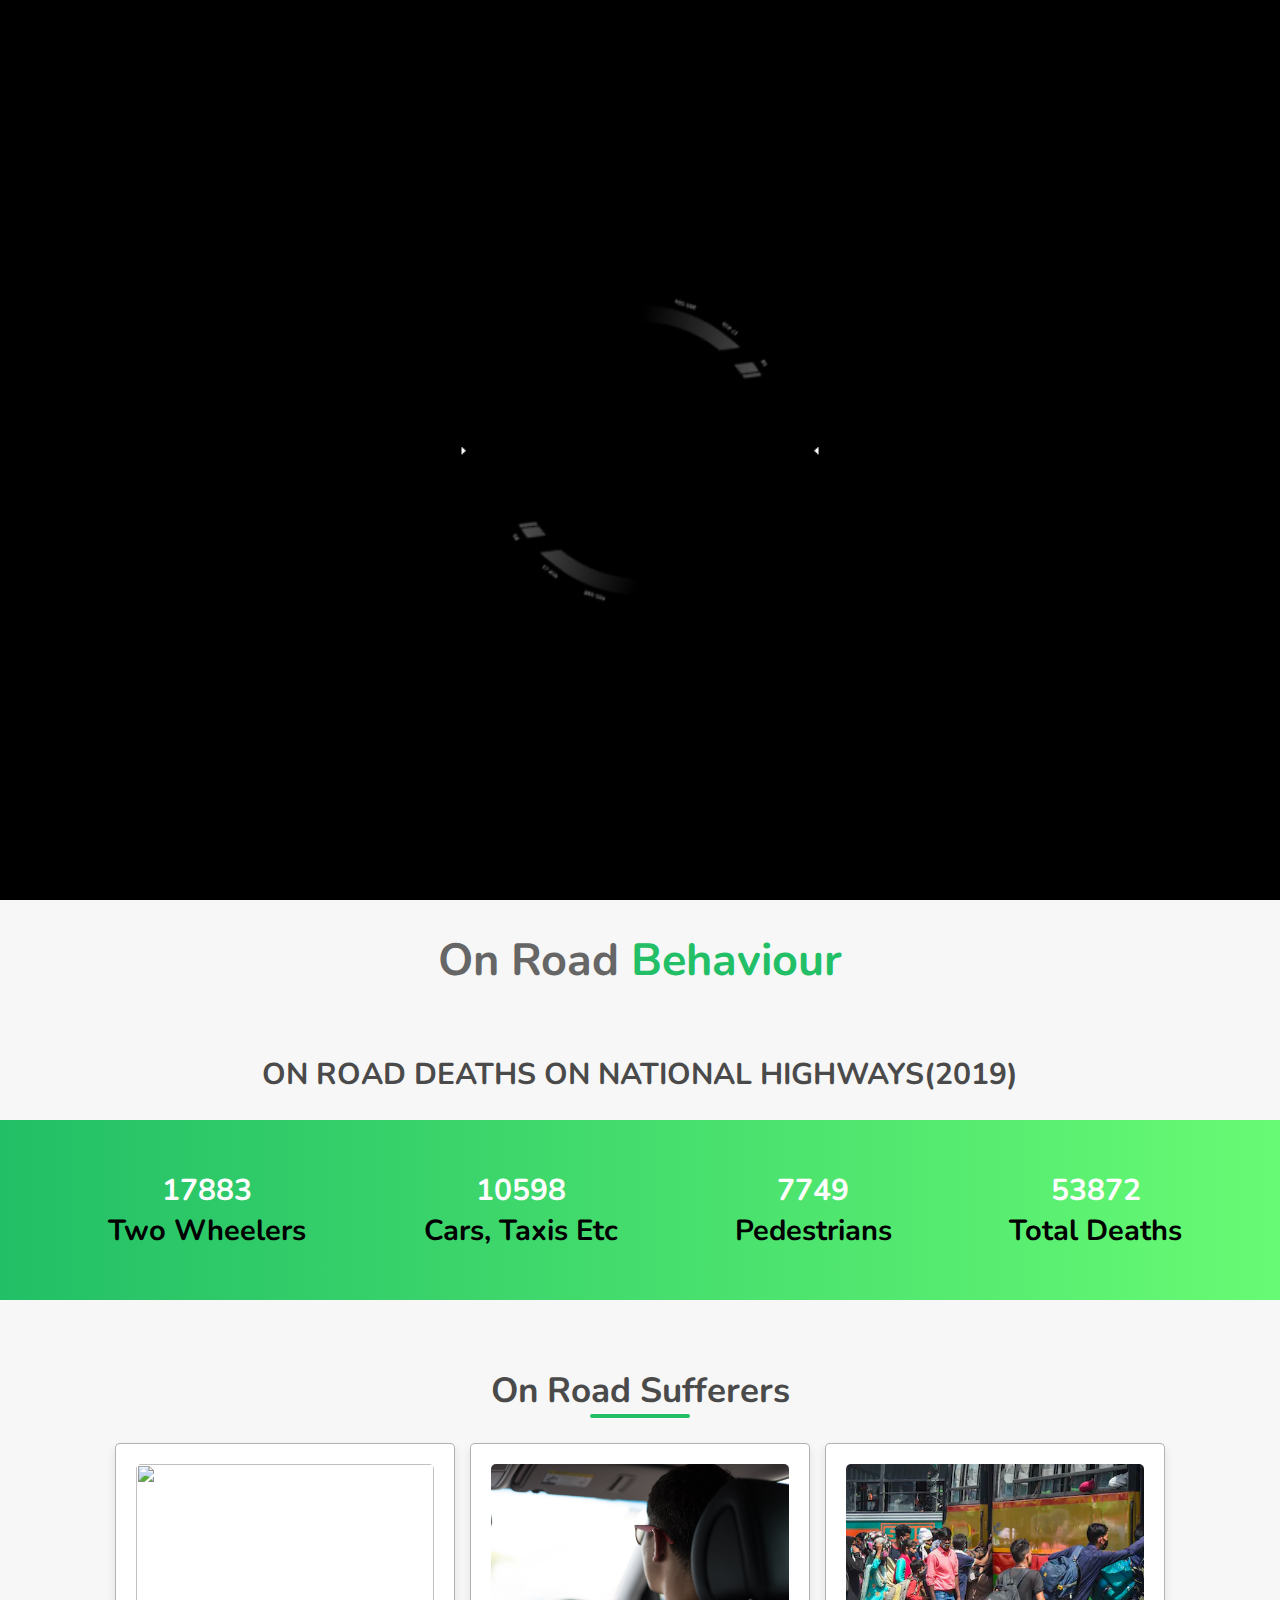
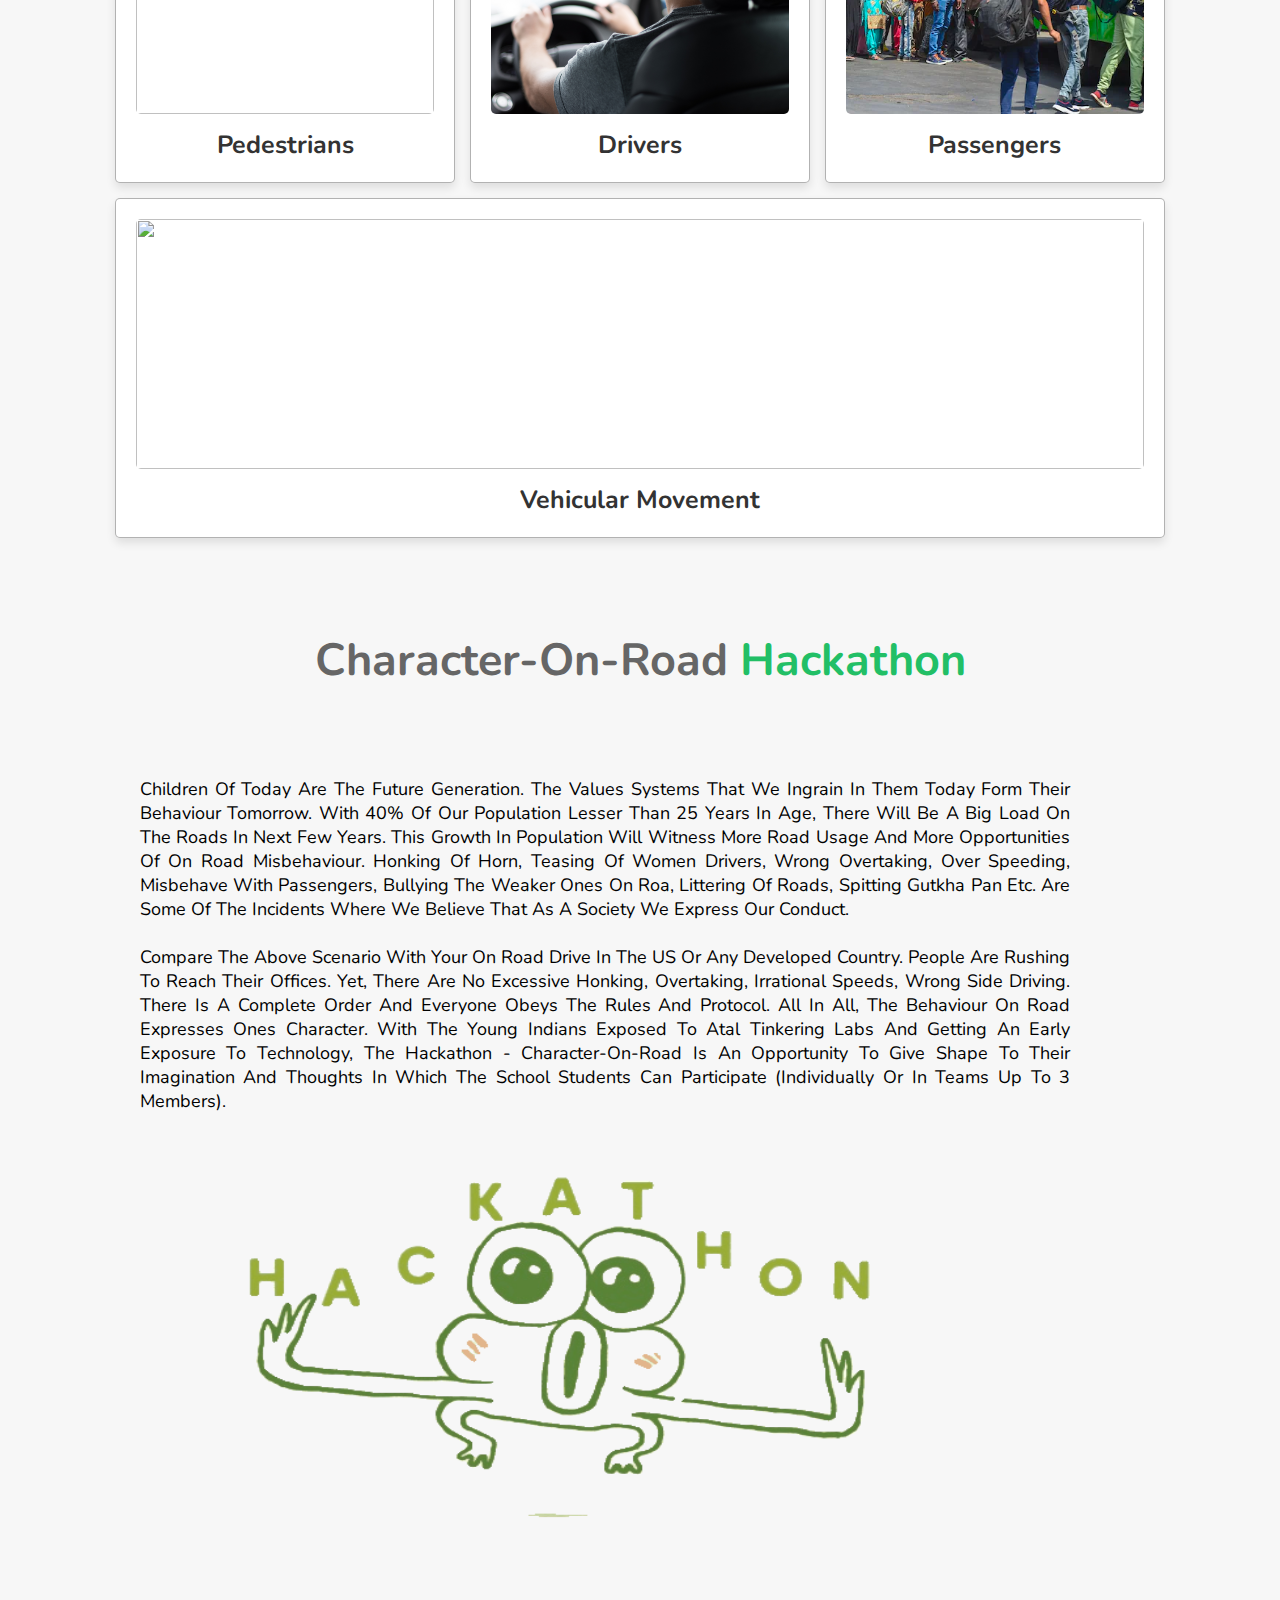
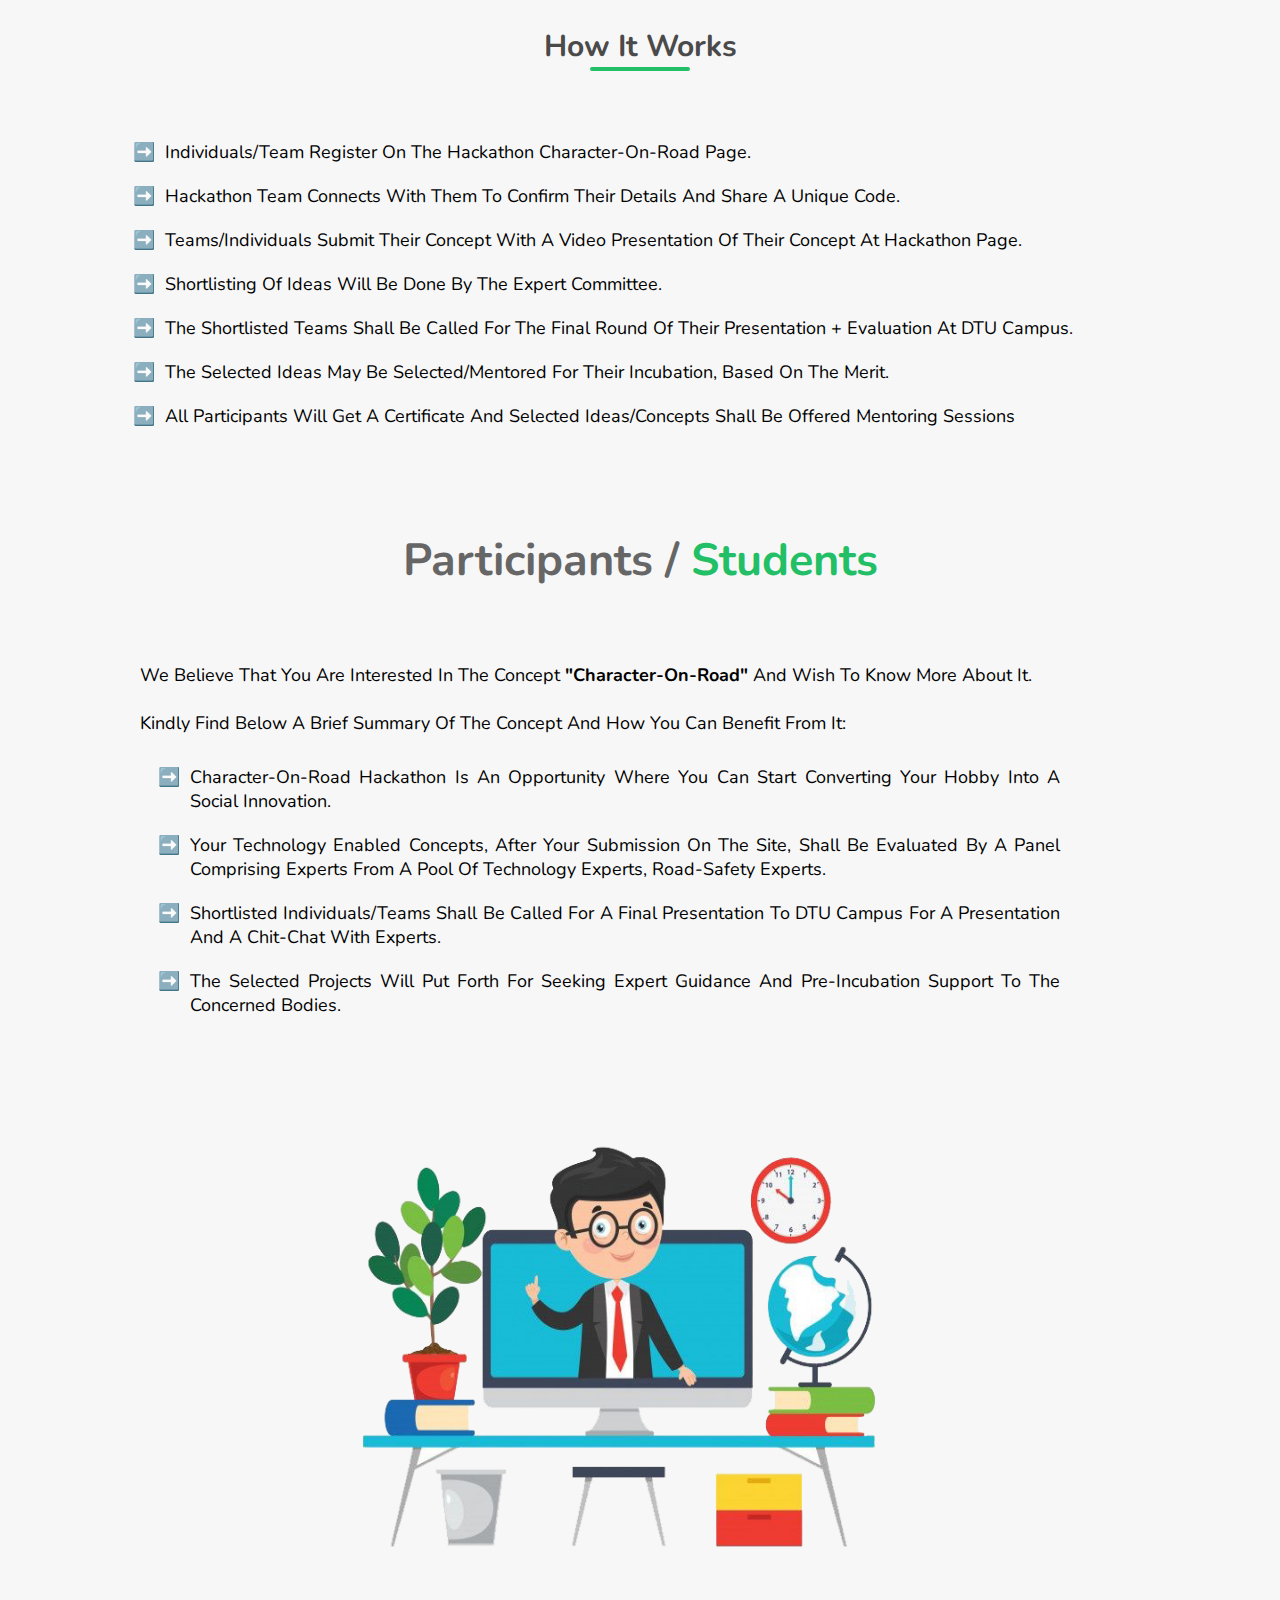
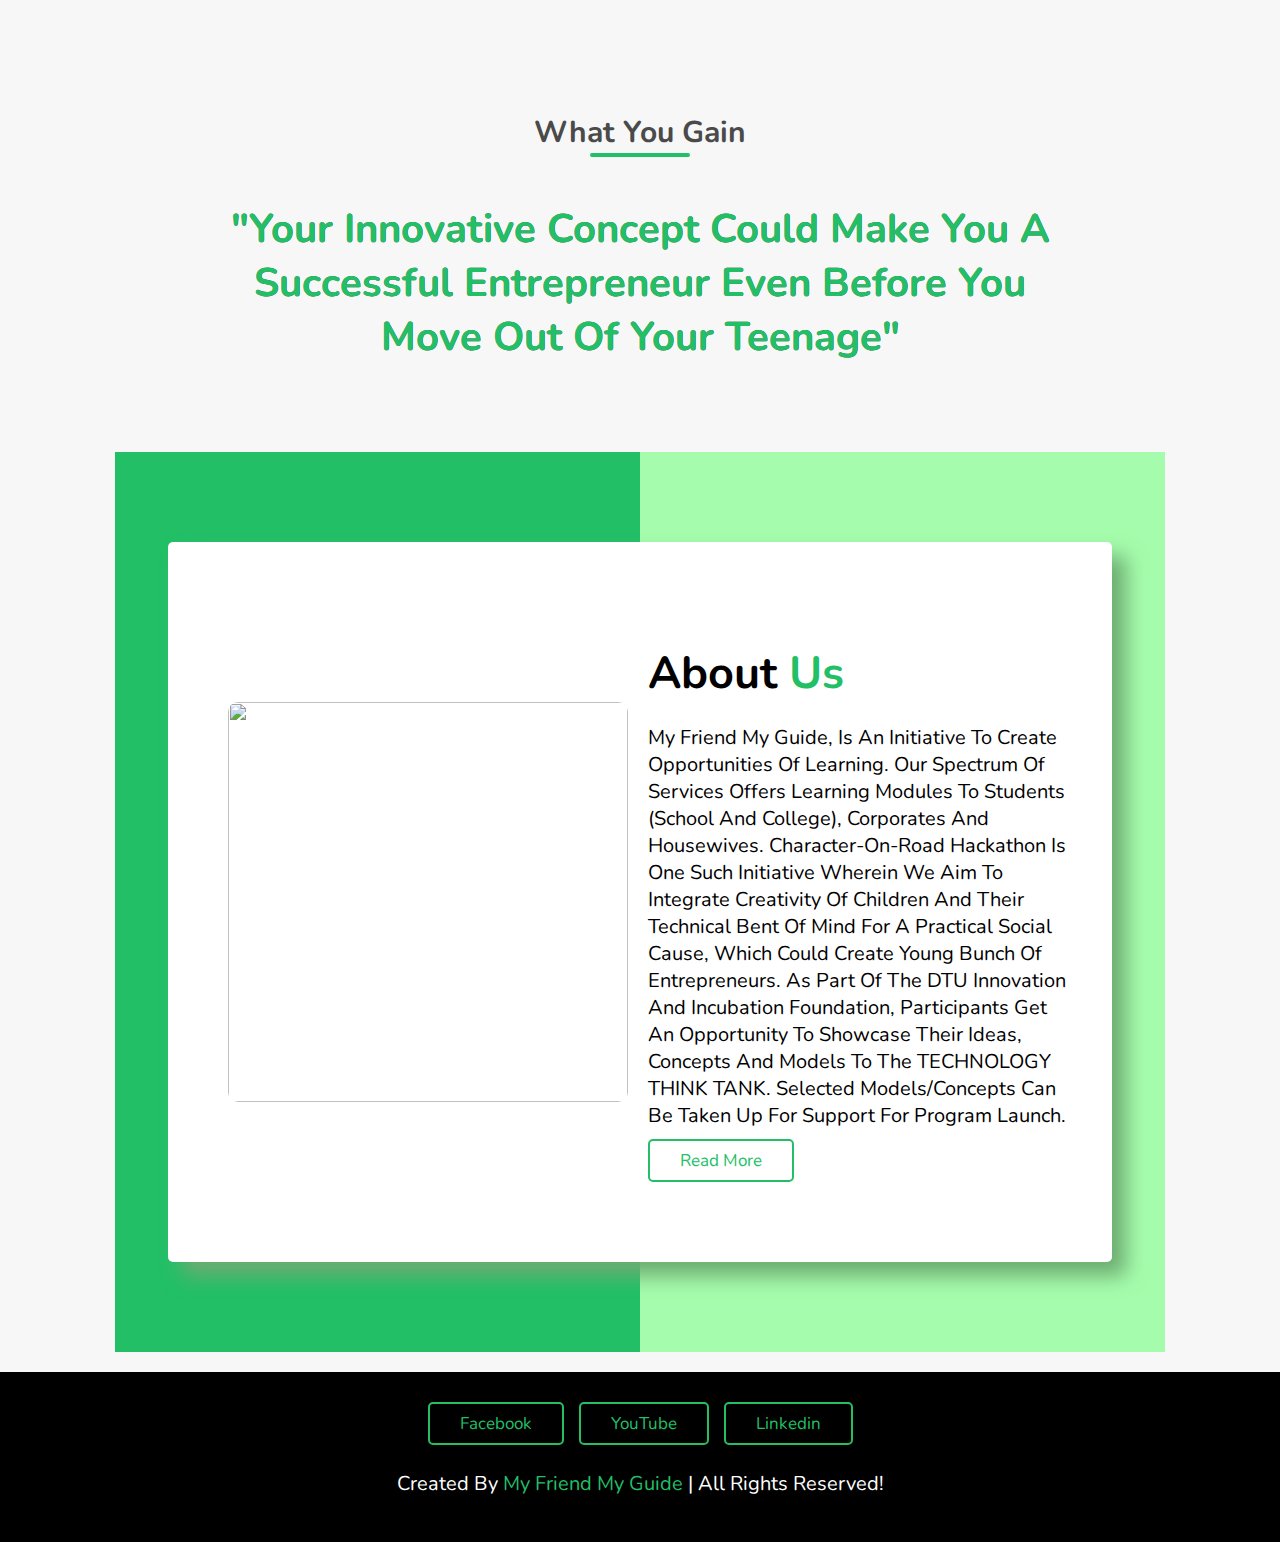
==== index.html @ d6872660 "Add files via upload" ====
<!DOCTYPE html>
<html lang="en">
<head>
    <meta charset="UTF-8">
    <meta name="viewport" content="width=device-width, initial-scale=1.0">
    <title>Character on Road Hackathon </title>
    <link rel="shortcut icon" type="x-icon" href="images1/0.png">

    <!-- font awesome cdn link  -->
    <link rel="stylesheet" href="https://cdnjs.cloudflare.com/ajax/libs/font-awesome/5.15.3/css/all.min.css">

    <!-- custom css file link  -->
    <link rel="stylesheet" href="style.css">

</head>
<body>
    
<!-- header section starts  -->

<header>

    <a href="#"> <img src="images1/0.png" alt="" width="150px"> </a>

    <div id="menu-bar" class="fas fa-bars"></div>

    <nav class="navbar">
        <a href="#home">home</a>
        <a href="#popular">On road behaviour</a>
        <a href="#about_hackathon">About Hackathon</a>
        <a href="#student">Participants</a>
        <a href="https://docs.google.com/presentation/d/1oFSuktHNWEo6NN98aM4ctU6cE4uqZFOgtcalqrvEyd4/edit?usp=sharing" target="_blank">For Sponsors</a>
        <a href="#aboutUs">About Us</a>
        <a href="https://forms.gle/9uyBrdSBNcM691EUA" target="_blank" id="specialv" > <button class="btn" >Register Now</button> </a>
    </nav>

</header>

<!-- header section ends -->

<!-- home section starts  -->

<section class="home" id="home">

    <div class="content">
        <h1>Character </h1>
        <h1>on Road </h1>
        <p>This Hackathon is a opportunity for young school children to share their innovative concepts and make things safer on roads. Selected ideas will be given incubation support.</p>
        <a href="https://forms.gle/9uyBrdSBNcM691EUA" target="_blank" class="btn">Register Now</a>
    </div>

    <div class="image">
        <img src="images1/2.png" alt="">
    </div>

</section>

<!-- home section ends -->



<!-- popular section starts  -->

<section class="popular" id="popular">

    <h1 class="heading"> On road  <span>behaviour</span>  </h1>
    <br>
    <br>

    <h2 class="sub-heading">ON ROAD DEATHS ON NATIONAL HIGHWAYS(2019)</h2>
    
    <section class="section-work-data section ">
        <div class="container grid ">
          <div>
            <h2 class="counter-numbers">17883</h2>
            <p>Two Wheelers</p>
          </div>
          <div>
            <h2 class="counter-numbers">10598</h2>
            <p>Cars, Taxis etc</p>
          </div>
          <div>
            <h2 class="counter-numbers">7749</h2>
            <p>Pedestrians</p>
          </div>
          <div>
            <h2 class="counter-numbers">53872</h2>
            <p>Total Deaths</p>
          </div>
        </div>
    </section>
    <br>
    <br>
    <br>

    <h2 class="sub-heading1"> On Road Sufferers </h2>

    <div class="box-container">

        <div class="box">
            <img src="images1/Pedestrians.jpg" alt="">
            <h3>Pedestrians</h3>
            <!-- <a href="#" class="btn">Learn More</a> -->
        </div>
        <div class="box">
            <img src="images1/driver.jpg" alt="">
            <h3>Drivers</h3>
        </div>
        <div class="box">
            <img src="images1/passanger.png" alt="">
            <h3>Passengers</h3>
        </div>
        <div class="box">
            <img src="images1/vechiular.jpg" alt="">
            <h3>Vehicular Movement</h3>
        </div>
        
    </div>
    <br>
    <br>
    <br>

</section>

<!-- popular section ends -->


<!-- about hacakthon start here-->

<section class="about_hackathon" id="about_hackathon">

    <h1 class="heading"> Character-On-Road <span>Hackathon</span> </h1>
    <br>
    <br>
    <br>
    <br>

    <section class="box-container">
        <div class="box">
            <p>Children of today are the future generation. The values systems that we ingrain in them today form their behaviour tomorrow. With 40% of our population lesser than 25 years in age, there will be a big load on the roads in next few years. This growth in population will witness more road usage and more opportunities of on road misbehaviour. Honking of horn, teasing of women drivers, wrong overtaking, over speeding, misbehave with passengers, bullying the weaker ones on roa, littering of roads, spitting gutkha pan etc. are some of the incidents where we believe that as a society we express our conduct.</p>
            <br>
            <p>Compare the above scenario with your On road drive in the US or any developed country. People are rushing to reach their offices. Yet, there are no excessive honking, overtaking, irrational speeds, wrong side driving. There is a complete order and everyone obeys the rules and protocol. All in all, the behaviour on Road expresses ones character. 
            With the young Indians exposed to Atal tinkering labs and getting an early exposure to technology, the hackathon - Character-On-Road is an opportunity to give shape to their imagination and thoughts in which the school students can participate (individually or in teams up to 3 members).</p>
        </div>
        <div class="box img">
            <img src="images1/hacathon-unscreen.gif" alt="">
        </div>
    </section>

    <br>
    <br>
    <br>
    
    <h2 class="sub-heading">How it works</h2>
    <br>

    <div class="list">
        <ul>
            <li>Individuals/team register on the Hackathon Character-On-Road page.</li>
            <li>Hackathon team connects with them to confirm their details and share a unique code.</li>
            <li>Teams/Individuals submit their concept with a video presentation of their concept at Hackathon page.</li>
            <li>Shortlisting of ideas will be done by the expert committee.</li>
            <li>The shortlisted teams shall be called for the final round of their presentation + evaluation at DTU campus.</li>
            <li>The selected ideas may be selected/mentored for their incubation, based on the merit.</li>
            <li>All participants will get a Certificate and selected ideas/concepts shall be offered mentoring sessions</li>
        </ul>
    </div>

</section>

<!-- about hacakthon end here-->

<br>
<br>
<br>

<!----------------------- participant start----------------------->
<section class="student" id="student">

    <h1 class="heading"> Participants / <span>Students</span> </h1>
    <br>
    <br>
    <br>

    <section class="box-container">
        <div class="box">
            <p>We believe that you are interested in the concept <b> "Character-on-road" </b>  and wish to know more about it.</p>
            <br>
            <p>Kindly find below a brief summary of the concept and how you can benefit from it:</p>
            <div class="list">
                <ul>
                    <li>Character-On-Road Hackathon is an opportunity where you can start converting your hobby into a social innovation.</li>
                    <li>Your technology enabled concepts, after your submission on the site, shall be evaluated by a panel comprising experts from a pool of technology experts, road-safety experts.</li> 
                    <li>Shortlisted individuals/teams shall be called for a final presentation to DTU campus for a presentation and a chit-chat with experts.</li>
                    <li> The selected projects will put forth for seeking expert guidance and pre-incubation support to the concerned bodies.</li>
                    
                </ul>
            </div>
        </div>
        <div class="box img">
            <img src="images1/teacher.png" alt="">
        </div>

    </section>
    <br>
    <h2 class="sub-heading">What You Gain</h2>
    <section class="section-work-data section ">
        <div class="container grid ">
            <p class="quote" style="color: #22bf66; text-shadow: 0.2px 0.2px 0.2px  rgb(72, 72, 72);"> <b>"Your innovative concept could  make you  a successful entrepreneur  even before you move out of your teenage" </b> </p>
        </div>
    </section>

    <br>
    <br>

</section>
<!----------------------- participant end----------------------->


<!----------------------- about us start----------------------->
<section>
    <div class="wrapper" id="aboutUs">

        <div class="background-container">
            <div class="bg-1"></div>
            <div class="bg-2"></div>
    
        </div>
        <div class="about-container">
            
            <div class="image-container">
                <img src="images1/Pedestrians.jpg" alt="">
                
            </div>

            <div class="text-container">
                <h1>About <span> Us </span> </h1>
                <p>My Friend My Guide, is an initiative to create opportunities of learning. Our spectrum of services offers learning modules to students (school and college), corporates and housewives. Character-On-Road hackathon is one such initiative wherein we aim to integrate creativity of children and their technical bent of mind for a practical social cause, which could create young bunch of entrepreneurs. 
                    As part of the DTU Innovation and Incubation Foundation, participants get an opportunity to showcase their ideas, concepts and models to the TECHNOLOGY THINK TANK. Selected models/concepts can be taken up for support for program launch.</p>
                <a href="https://myfriendmyguide.in/" target="_blank" class="btn">Read More</a>
            </div>
            
        </div>
    </div>
</section>
<!----------------------- about us end----------------------->

<!-- footer section  -->

<section class="footer">

    <div class="share">
        <a href="https://www.facebook.com/myfriendmyguide01/" class="btn" target="_blank">facebook</a>
        <a href="https://www.youtube.com/channel/UCrIdPmwzwylHEnMvwnZXo4Q" class="btn" target="_blank">YouTube</a>
        <a href="#" class="btn" target="_blank">linkedin</a>
    </div>

    <h1 class="credit"> created by <span> my friend my guide</span> | all rights reserved! </h1>

</section>

<!-- scroll top button  -->
<a href="#home" class="fas fa-angle-up" id="scroll-top"></a>


<!-- loader  -->
<div class="loader-container">
    <img src="images1/loader1.gif" alt="">
</div>

<!-- custom js file link  -->
<script src="script.js"></script>


</body>
</html>
---- style.css ----
@import url('https://fonts.googleapis.com/css2?family=Nunito:wght@200;300;400;600;700&display=swap');

:root{
  --red:#22bf66;
}

*{
  font-family: 'Nunito', sans-serif;
  margin:0; padding:0;
  box-sizing: border-box;
  outline: none; border:none;
  text-decoration: none;
  text-transform: capitalize;
  transition:all .2s linear;
}

*::selection{
  background:var(--red);
  color:#fff;
}

html{
  font-size: 62.5%;
  overflow-x: hidden;
  scroll-behavior: smooth;
  scroll-padding-top: 6rem;
}

body{
  background:#f7f7f7;
}

section{
  padding:2rem 9%;
}

.heading{
  text-align: center;
  font-size: 3.5rem;
  padding:1rem;
  color:#666;
}

.heading span{
  color:var(--red);
}

.btn{
  display: inline-block;
  padding:.8rem 3rem;
  border:.2rem solid var(--red);
  color:var(--red);
  cursor: pointer;
  font-size: 1.7rem;
  border-radius: .5rem;
  position: relative;
  overflow: hidden;
  z-index: 0;
  margin-top: 1rem;
}

.btn::before{
  content: '';
  position: absolute;
  top:0; right: 0;
  width:0%;
  height:100%;
  background:var(--red);
  transition: .3s linear;
  z-index: -1;
}

.btn:hover::before{
  width:100%;
  left: 0;
}

.btn:hover{
  color:#fff;
}

header{
  position: fixed;
  top:0; left: 0; right:0;
  z-index: 1000;
  display: flex;
  align-items: center;
  justify-content: space-between;
  background:#fff;
  padding:0.5rem 4%;
  box-shadow: 0 .5rem 1rem rgba(0,0,0,.1);
}


header .logo{
  font-size: 2.5rem;
  font-weight: bolder;
  color:#666;
}

header .navbar a{
  font-size: 2rem;
  display: inline-block;
  margin-left: 2rem;
  color:#666;
  position: relative;
}


header .navbar a::after{
  content: ' ';
  width: 0%;
  height: 2px;
  background: var(--red);
  border-radius: 3px;
  display: block;
  margin: auto;
}

header .navbar a:hover{
  color:var(--red);
}

header .navbar a:hover::after{
  color:var(--red);
  width: 100%;
  transition: 1s;
}




#menu-bar{
  font-size: 3rem;
  cursor: pointer;
  color:#666;
  border:.1rem solid #666;
  border-radius: .3rem;
  padding:.5rem 1.5rem;
  display: none;
}

/*------------- home ------------------*/

.home{
  display: flex;
  flex-wrap: wrap;
  gap:1.5rem;
  min-height: 100vh;
  align-items: center;
  background:url(images1/1.png) no-repeat;
  background-size: cover;
  background-position: center;
}

.home .content{
  flex:1 1 40rem;
  padding-top: 6.5rem;
}

.home .image{
  flex:1 1 40rem;
}

.home .image img{
  width:120%;
  padding:1rem;
  animation:float 3s linear infinite;
}

@keyframes float{
  0%, 100%{
    transform: translateY(0rem);
  }
  50%{
    transform: translateY(3rem);
  }
}

.home .content h1{
  font-size: 9rem;
  color:#333;
  font-weight: bold;
  font-family: 'Lucida Sans', 'Lucida Sans Regular', 'Lucida Grande', 'Lucida Sans Unicode', Geneva, Verdana, sans-serif;
}

.home .content p{
  font-size: 1.7rem;
  color:#666;
  padding:1rem 0;
  font-size: 18px;
}

@media (max-width:1100px) {
  .home .content h1{
    font-size: 7rem;
  }

  .home .content p{
    font-size: 15px;
  }

  .home .image img{
    width:100%;
  }
}

@media (max-width:760px) {
  .home{
    display: inline-block;
  }

  .home .content{
    padding-top: 130px;
  }

  .home .image img{
    width: 80%;
  }

  
}

@media (max-width: 450px) {

  .home .content{
    padding-top: 130px;
  }

  .home .content h1{
    font-size: 6rem !important;
  }

  .home .image img{
    width: 100%;
  }

  
}


/* ----------- home end --------------------- */

  

/* -------------popular--------------------- */
.popular h1{
  font-size: 45px;
}

.popular .sub-heading{
  font-size: 30px;
  padding: 25px;
  color:rgb(74, 74, 74);
  text-align: center;
}

.popular .sub-heading1{
  font-size: 35px;
  padding: 25px;
  color:rgb(74, 74, 74);
  text-align: center;
}

.popular .sub-heading1::after{
  content: ' ';
  width: 10%;
  height: 4px;
  background: var(--red);
  border-radius: 3px;
  display: block;
  margin: auto;
  
}

.popular .section-work-data {
  background-image: linear-gradient(to right, var(--red) ,#68fb74);
  text-align: center;
  width: 123%;
  margin-left: -11%;
  padding: 50px;
  
}


.popular .section-work-data .grid{
  color: rgb(255, 254, 254);
  display: flex;
  justify-content: space-around;
  text-align: center;
  font-size: 20px;
}

.popular .section-work-data .grid .common-numbers {
  font-size: 5rem;
  display: flex;
  padding-right: 50px;
  padding-left: 50px;
}

.popular .section-work-data p {
  color: rgb(0, 0, 0);
  padding-right: 50px;
  padding-left: 50px;
  font-weight: bold;
  font-size: 2.9rem;
}

.popular .box-container{
  display: flex;
  flex-wrap: wrap;
  gap:1.5rem;
}

.popular .box-container .box{
  padding:2rem;
  background:#fff;
  box-shadow: 0 .5rem 1rem rgba(0,0,0,.1);
  border:.1rem solid rgba(0,0,0,.3);
  border-radius: .5rem;
  text-align: center;
  flex:1 1 30rem;
  position: relative;
}

.popular .box-container .box img{
  height:25rem;
  object-fit: cover;
  width:100%;
  transition: transform .3s;
  border-radius: .5rem;
}

.popular .box-container .box img:hover{
  transform: scale(1.1);
}


.popular .box-container .box h3{
  color:#333;
  font-size: 2.5rem;
  padding-top: 1rem;
}

@media(max-width:768px){
  .popular .section-work-data .grid{
    display:inline-block;
  }

  .popular .section-work-data .grid  h2 {
    padding-top: 36px;
  }

  
}


/* ----------about hacakthon------------ */
.about_hackathon h1{
  font-size: 45px;
}

.about_hackathon .sub-heading{
  font-size: 30px;
  padding: 25px;
  color:rgb(74, 74, 74);
  text-align: center;
  
}

.about_hackathon .sub-heading::after{
  content: ' ';
  width: 10%;
  height: 4px;
  background: var(--red);
  border-radius: 3px;
  display: block;
  margin: auto;
  
}



.about_hackathon .box-container{
  display: flex;
  flex-wrap: wrap;
  gap:2rem;
}

.about_hackathon .box-container .box{
  background: transparent;
  text-align: justify;
  flex:50rem;
  position: relative;
  font-size: 18px;
  margin-left: -70px;
}


.about_hackathon .box-container .box img{
  height: 40rem;
  width:130%;
  transition: transform .3s;
  overflow: visible;
  margin-left: 0;

}

/* .about_hackathon .box-container .box img:hover{
  transform: scale(1.1);
} */


.about_hackathon .box-container .box h3{
  color:#333;
  font-size: 2.5rem;
  padding-top: 1rem;
}

.about_hackathon .list{
  font-size: 18px;
  padding-top: 20px;
  padding-left: 40px;
}

.about_hackathon .list li{
  list-style-type: "➡️";
  padding: 10px;
}

@media(max-width:1310px){
  .about_hackathon .box-container .box img{
    width:90%;
  
  }
}

@media(max-width:1000px){
  .about_hackathon .box-container .box{
    
    margin-left: 0px;
  }

  .about_hackathon .box-container .box img{
    width:90%;
  
  }
}

@media(max-width: 510px){
  .about_hackathon .box-container .box img{
    width: 100%;
  
  }
}


/* --------- about hacathon end -------- */



/* -------------------participant start------------------ */
.student h1{
  font-size: 45px;
}

.student .sub-heading{
  font-size: 30px;
  padding: 25px;
  color:rgb(74, 74, 74);
  text-align: center;
  
}


.student .sub-heading::after{
  content: ' ';
  width: 10%;
  height: 4px;
  background: var(--red);
  border-radius: 3px;
  display: block;
  margin: auto;
  
}

.student .quote{
  font-size: 40px;
  text-align: center;
}


.student .box-container{
  display: flex;
  flex-wrap: wrap;
  gap:2rem;
}

.student .box-container .box{
  /* padding:rem; */
  background: transparent;
  text-align: justify;
  flex:50rem;
  position: relative;
  font-size: 18px;
  margin-left: -70px;
}


.student .box-container .box img{
  height: 40rem;
  object-fit: cover;
  width:80%;
  margin-left: 200px;

}


.student .box-container .box h3{
  color:#333;
  font-size: 2.5rem;
  padding-top: 1rem;
}

.student .list{
  font-size: 18px;
  padding-top: 20px;
  padding-left: 40px;
}

.student .list li{
  list-style-type: "➡️";
  padding: 10px;
}

@media(max-width:1310px){
  .student .box-container .box img{
    height: 60rem;
    object-fit:fill;
    width:60%;
  
  }
}

@media(max-width:1000px){
  .student .box-container .box{
    margin-left: -5px;
  }

  .student .box-container .box img{
    width:80%;
    margin-left: 40px;
  
  }
 
}


/* -------------------participant end------------------ */



/* --------- about us start -------- */
.wrapper{
  position: relative;
  display: flex;
  justify-content: center;
  align-items: center;
}
.background-container{
  width: 100%;
  min-height: 100vh;
  display: flex; 
}
.bg-1{
  flex: 1;
  background-color: var(--red);
}
.bg-2{
  flex: 1;
  background-color: #a5fcac;
}
.about-container{
  width: 85%;
  min-height: 80vh;
  position: absolute;
  background-color: white;
  box-shadow: 14px 14px 20px #6dad72;
  display: flex;
  justify-content: center;
  align-items: center;
  padding: 20px 40px;
  border-radius: 5px;
}
.image-container{
  flex: 1;
  display: flex;
  justify-content: center;
  align-items: center;
}
.image-container img {
  width: 500px;
  height: 500px;
  margin: 20px;
  border-radius: 10px;
}

.text-container{
  flex: 1;
  display: flex;
  justify-content: center;
  align-items: flex-start;
  flex-direction: column;
  font-size: 20px;
}

.text-container h1{
  font-size: 45px !important;
  padding: 20px 0px;
}

.text-container h1 span{
  font-size: 45px !important;
  color: var(--red);
  padding: 20px 0px;
}

@media screen and (max-width: 1600px){
  .about-container{
      width: 90%;
  }
  .image-container img{
      width: 400px;
      height: 400px;
  }
  .text-container h1{
      font-size: 50px;
  }
}

@media screen and (max-width: 1100px){
  .about-container{
      flex-direction: column;
  }
  .image-container img{
      width: 300px;
      height: 300px;
  }
  .text-container {
      align-items: center;
  }
}

@media screen and (max-width: 750px){
  .about-container{
      flex-direction: column;
  }
  .image-container img{
      width: 250px;
      height: 250px;
  }
  .text-container {
      align-items: center;
  }
  .text-container h1{
    font-size: 40px;
}
}

/* --------------footer start----------------- */
.footer{
  background:#000;
  text-align: center;
}

.footer .share{
  display: flex;
  gap:1.5rem;
  justify-content: center;
  flex-wrap: wrap;
}

.footer .credit{
  padding:2.5rem 1rem;
  color:#fff;
  font-weight: normal;
  font-size: 2rem;
}

.footer .credit span{
  color:var(--red);
}

/* --------------footer end----------------- */

#scroll-top{
  position: fixed;
  top:-120%;
  right:2rem;
  padding:.5rem 1.5rem;
  font-size: 4rem;
  background:var(--red);
  color:#fff;
  border-radius: .5rem;
  transition: 1s linear;
  z-index: 1000;
}

#scroll-top.active{
  top:calc(100% - 12rem)
}

/* ----------loader-------------- */
.loader-container{
  position: fixed;
  top:0; left:0; 
  z-index: 10000;
  background:rgb(0, 0, 0);
  display: flex;
  align-items: center;
  justify-content: center;
  object-fit: cover;
  width: 100%;
  height: 100%;
}

.loader-container img{
  width: 400px;
}

.loader-container.fade-out{
  top:-120%;
}



/* media queries  */

@media(max-width:991px){

  html{
    font-size: 55%;
  }

  header{
    padding:2rem;
  }

  section{
    padding:2rem;
  }



}

@media(max-width:768px){

  #menu-bar{
    display: initial;
  }

  header .navbar{
    position: absolute;
    top:100%; left: 0; right:0;
    background: #f7f7f7;
    border-top: .1rem solid rgba(0,0,0,.1);
    clip-path: polygon(0 0, 100% 0, 100% 0, 0 0);
  }

  header .navbar.active{
    clip-path: polygon(0 0, 100% 0, 100% 100%, 0% 100%);
  }

  header .navbar a{
    margin: 1.5rem;
    padding:1.5rem;
    display: block;
    border:.2rem solid rgba(0,0,0,.1);
    border-left:.5rem solid var(--red);
    background:#fff;
  }

}

@media(max-width:450px){

  html{
    font-size: 50%;
  }

  .order .row form .inputBox input{
    width:100%;
  }

  .home .content h1{
    font-size: 3rem;
  }

}
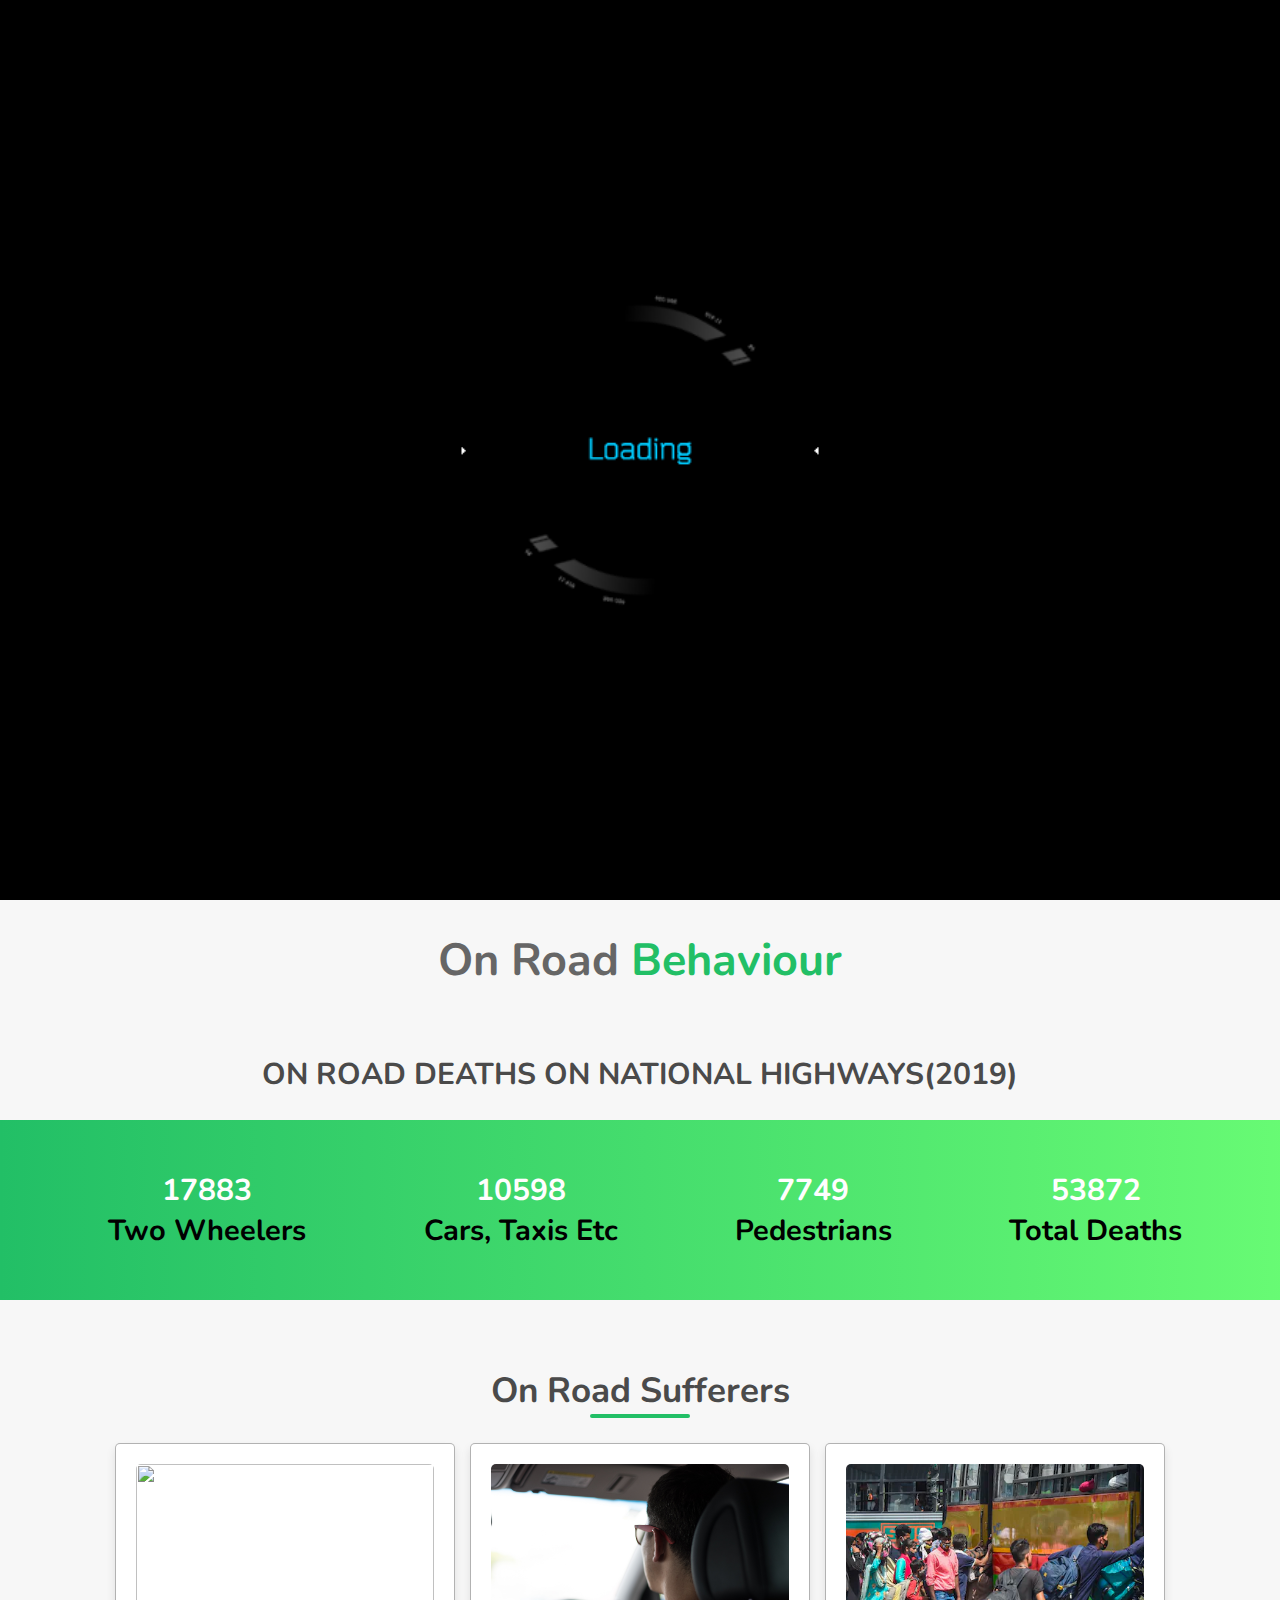
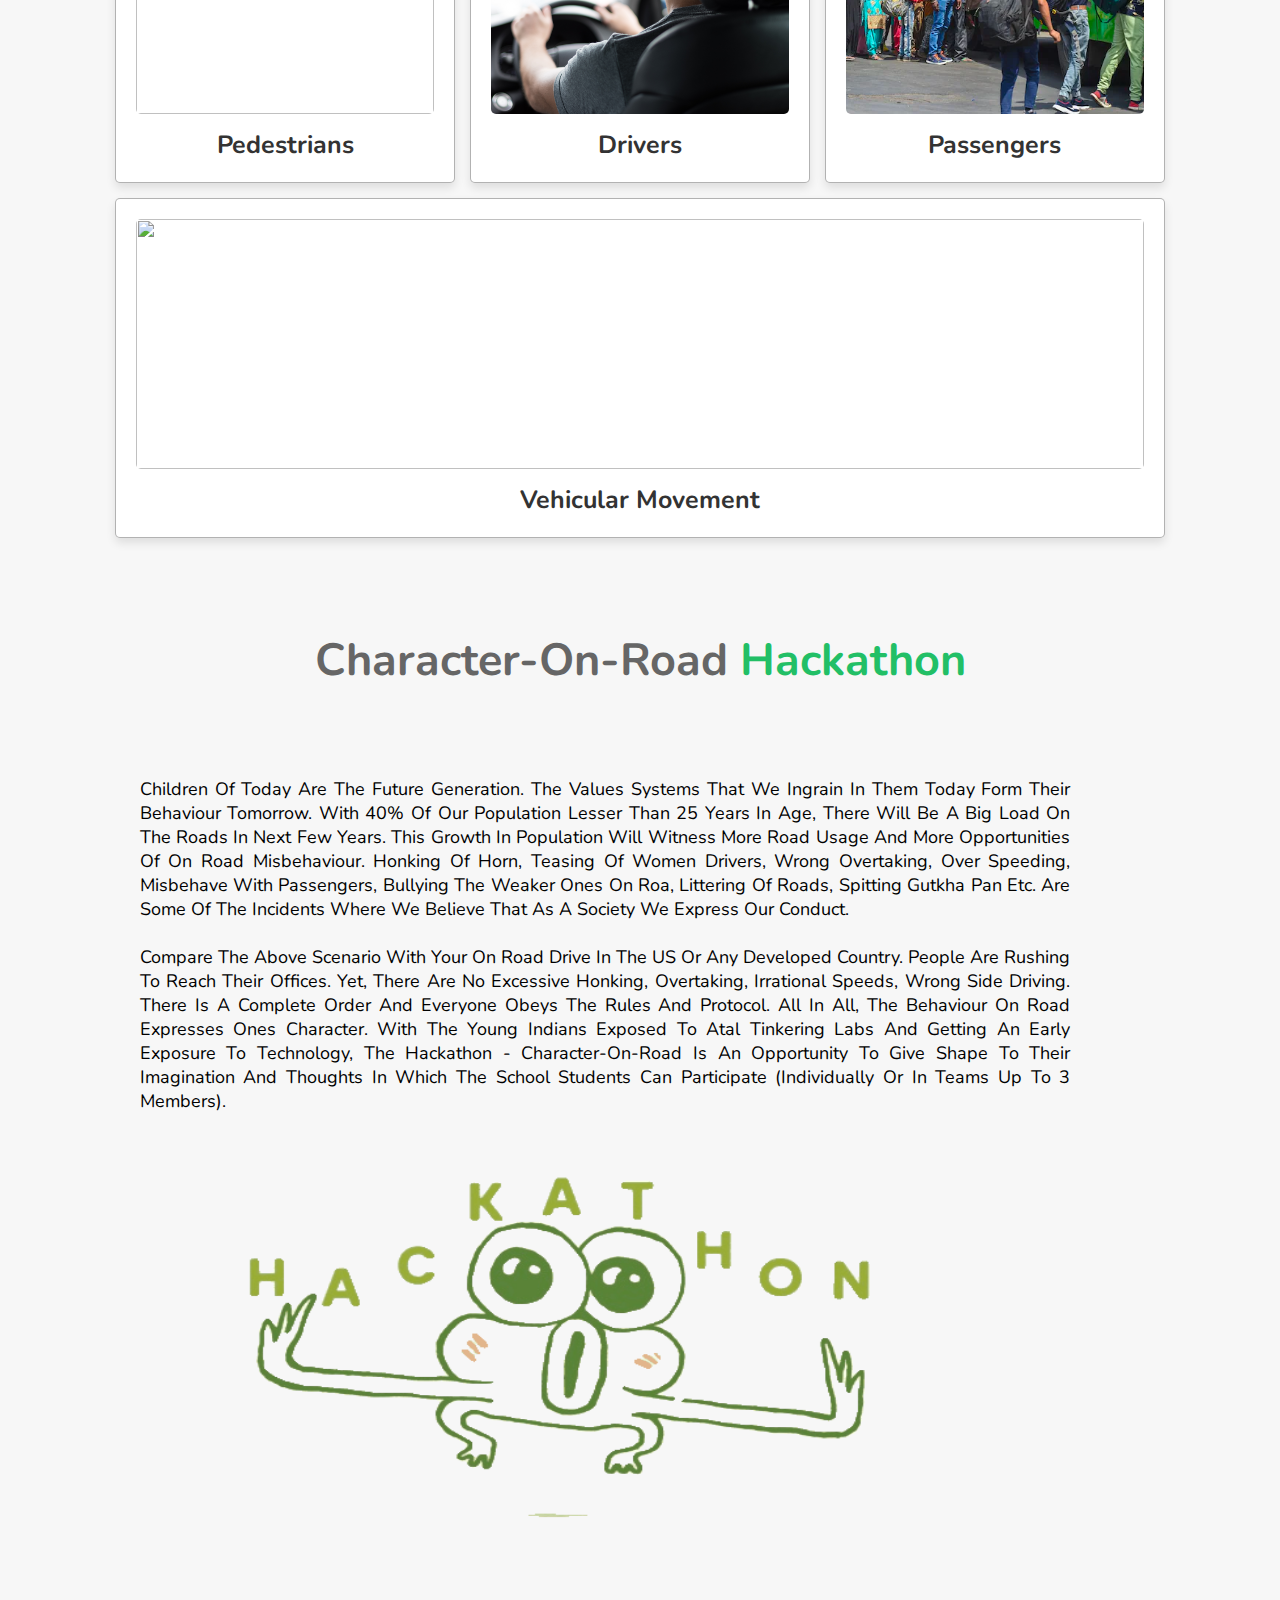
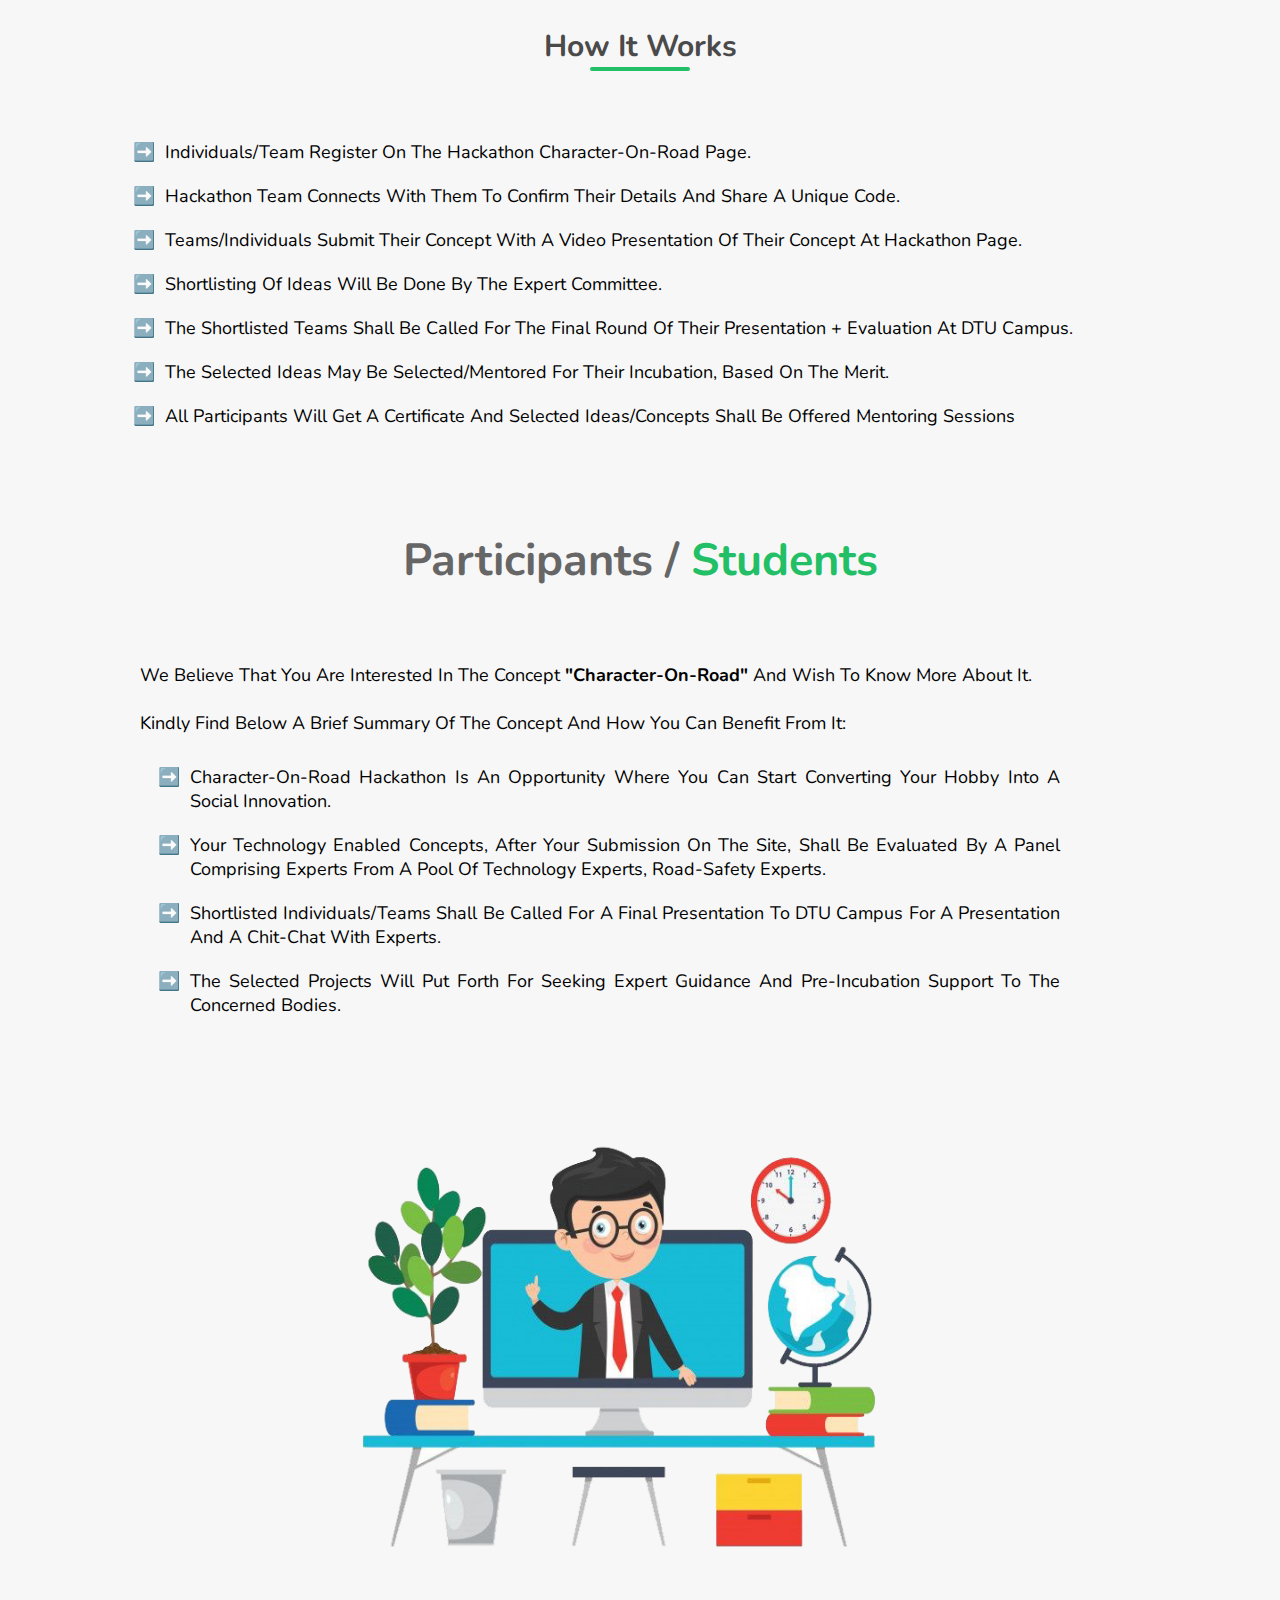
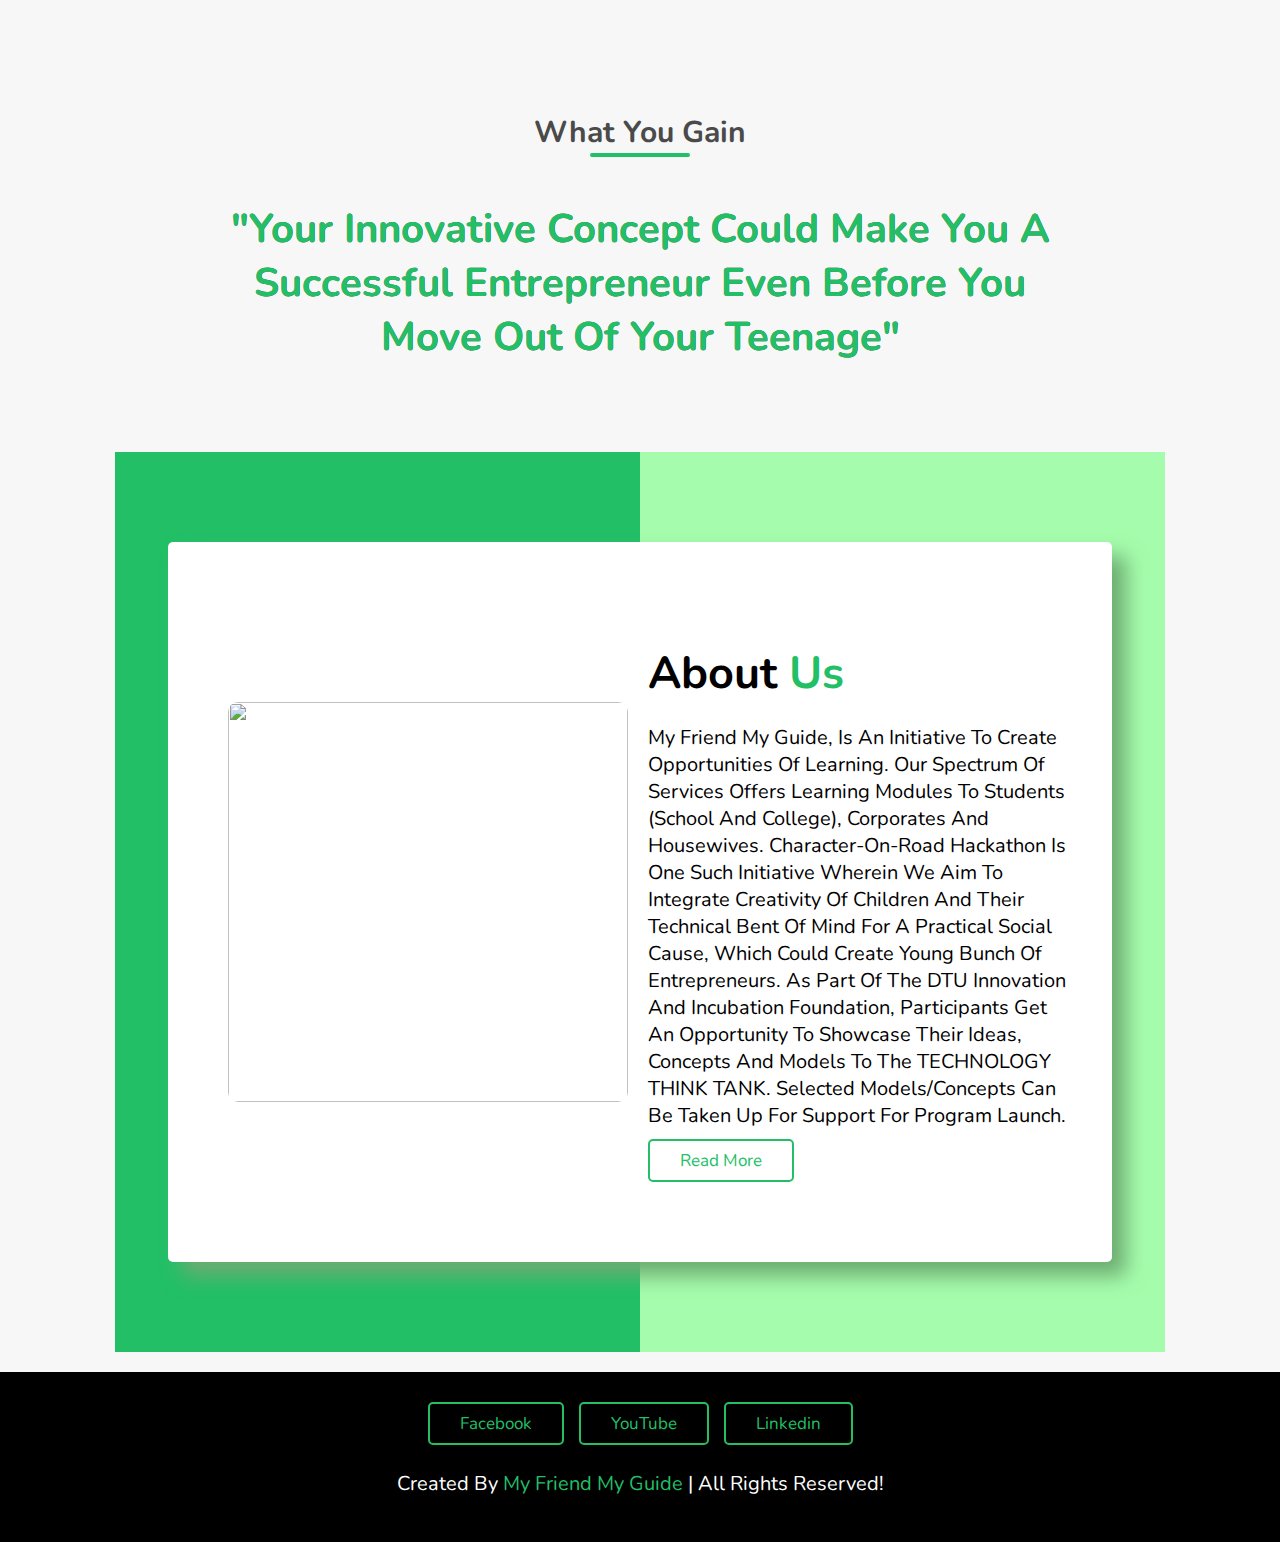
==== commit d254381a: "Update index.html" ====
--- a/index.html
+++ b/index.html
@@ -32,6 +32,7 @@
         <a href="#aboutUs">About Us</a>
         <a href="https://forms.gle/9uyBrdSBNcM691EUA" target="_blank" id="specialv" > <button class="btn" >Register Now</button> </a>
     </nav>
+    <img src="images1/DTU IIF.jpeg" alt="" width="70px">
 
 </header>
 
@@ -272,4 +273,4 @@
 
 
 </body>
-</html>+</html>
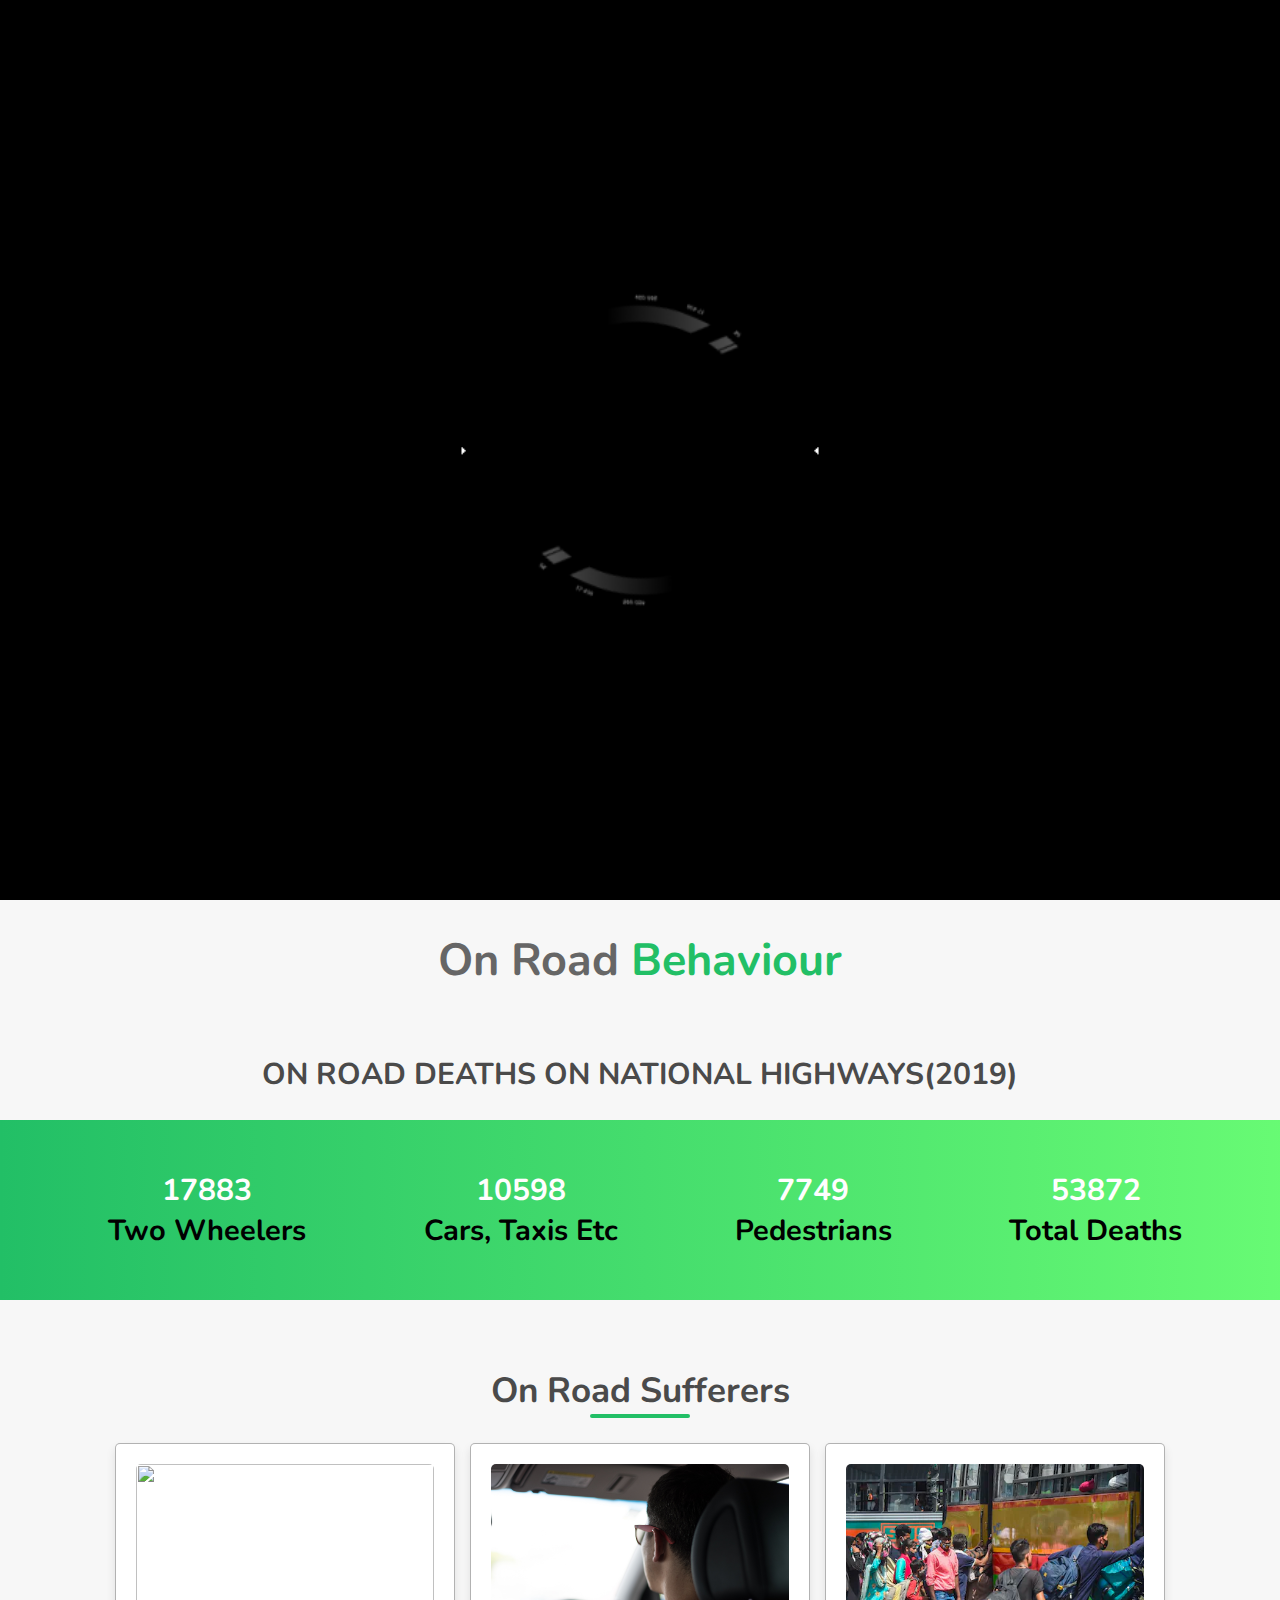
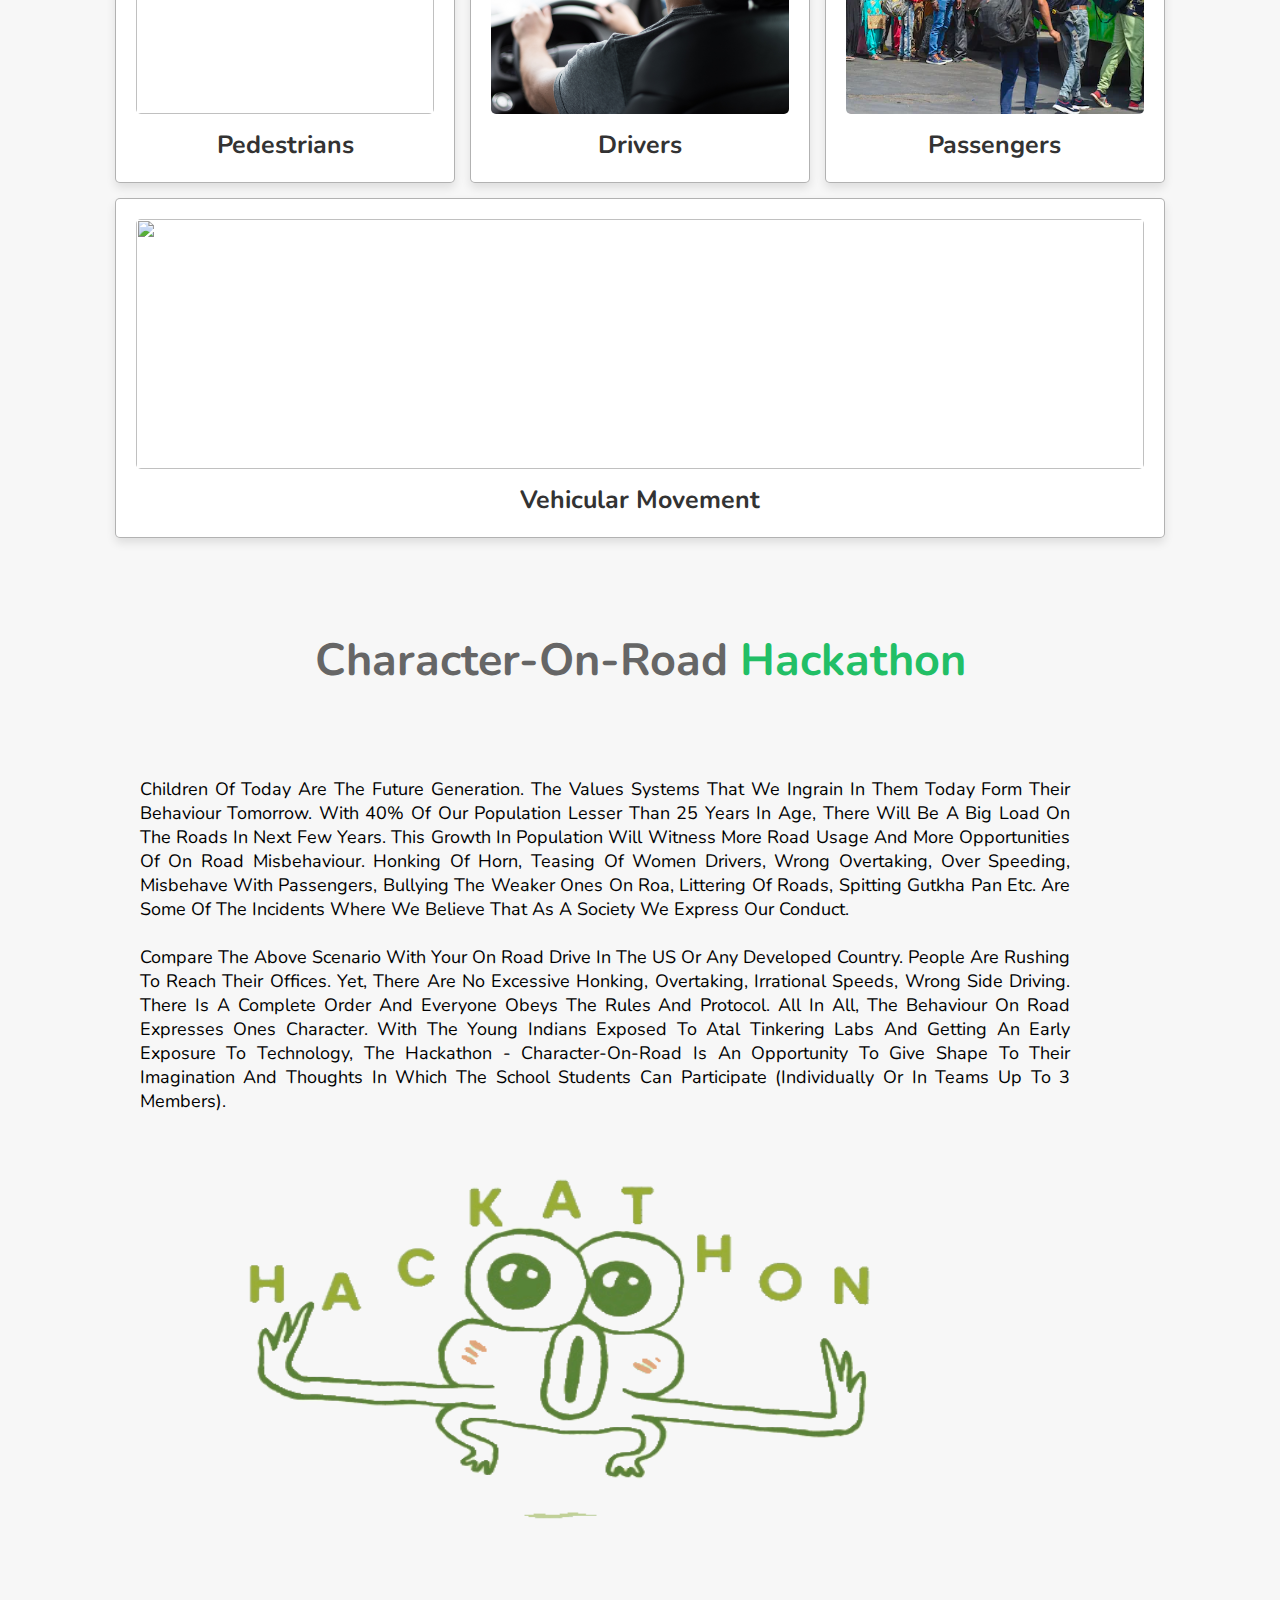
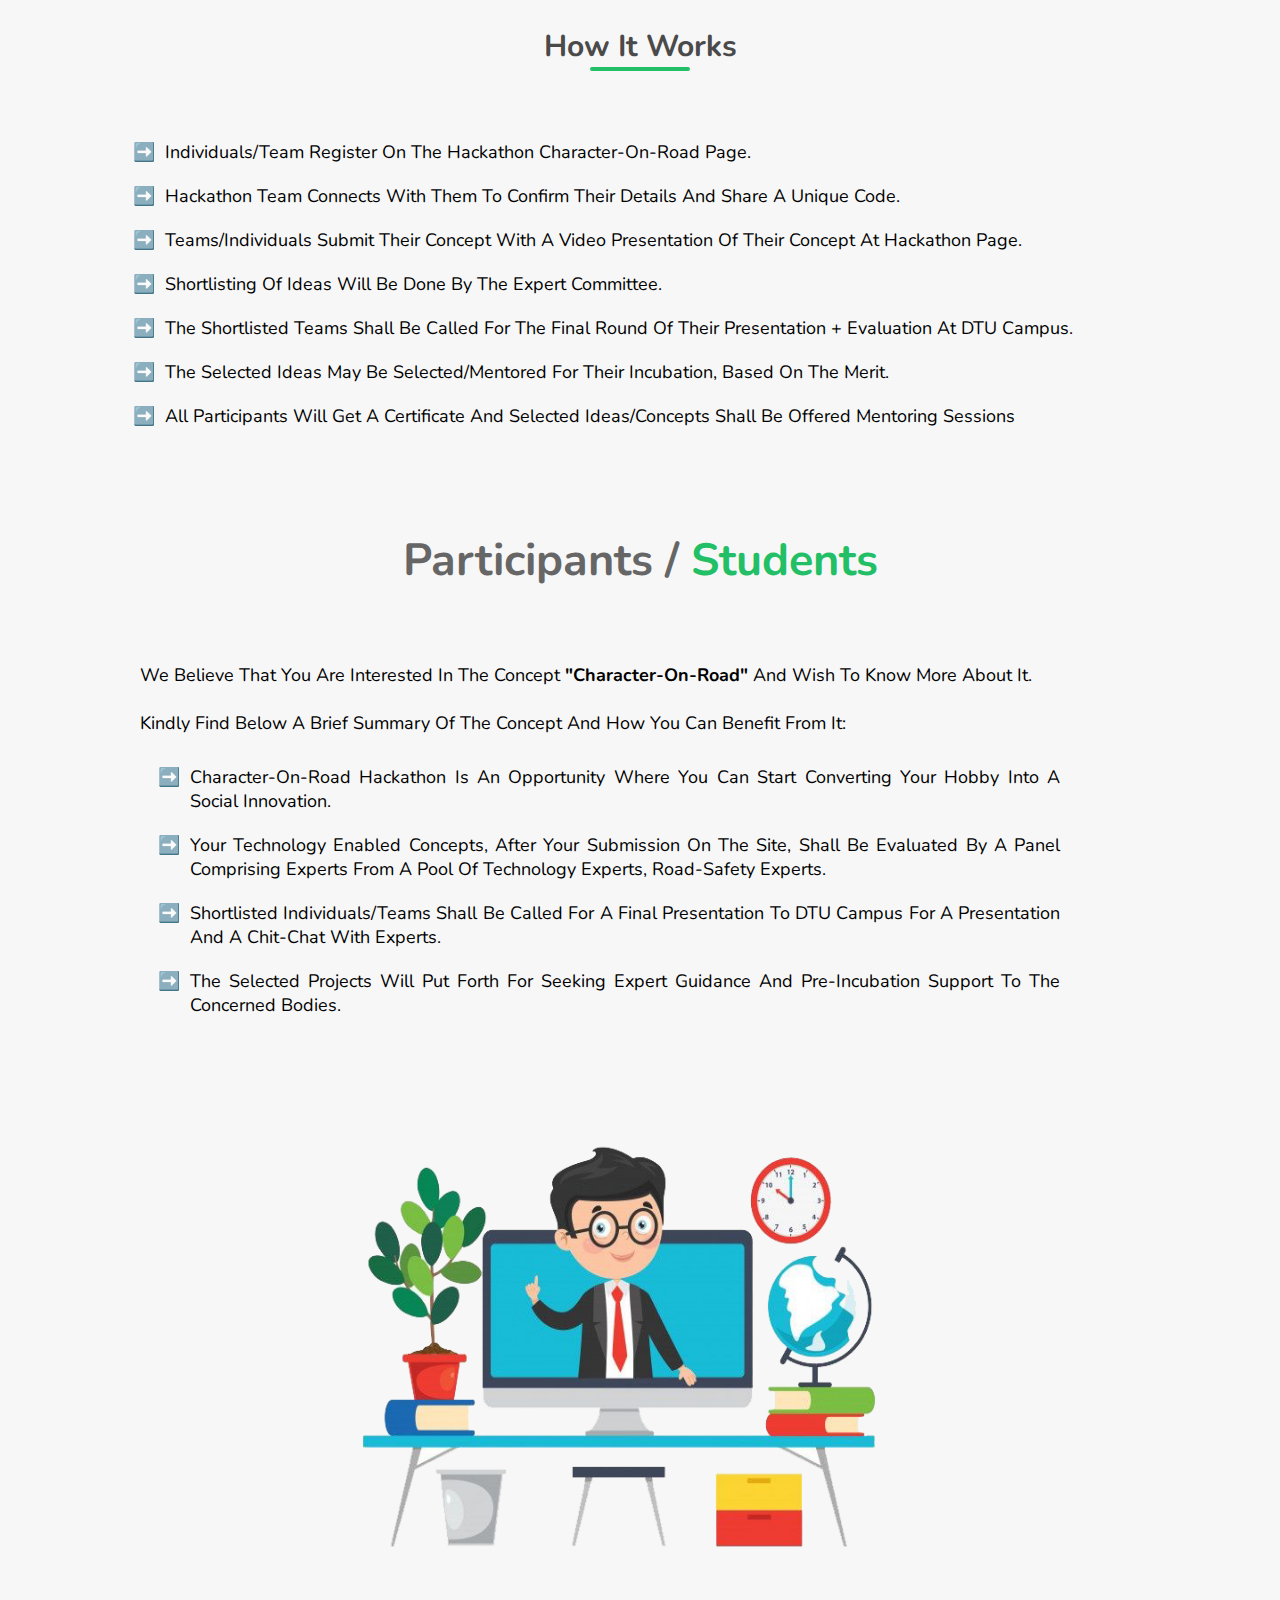
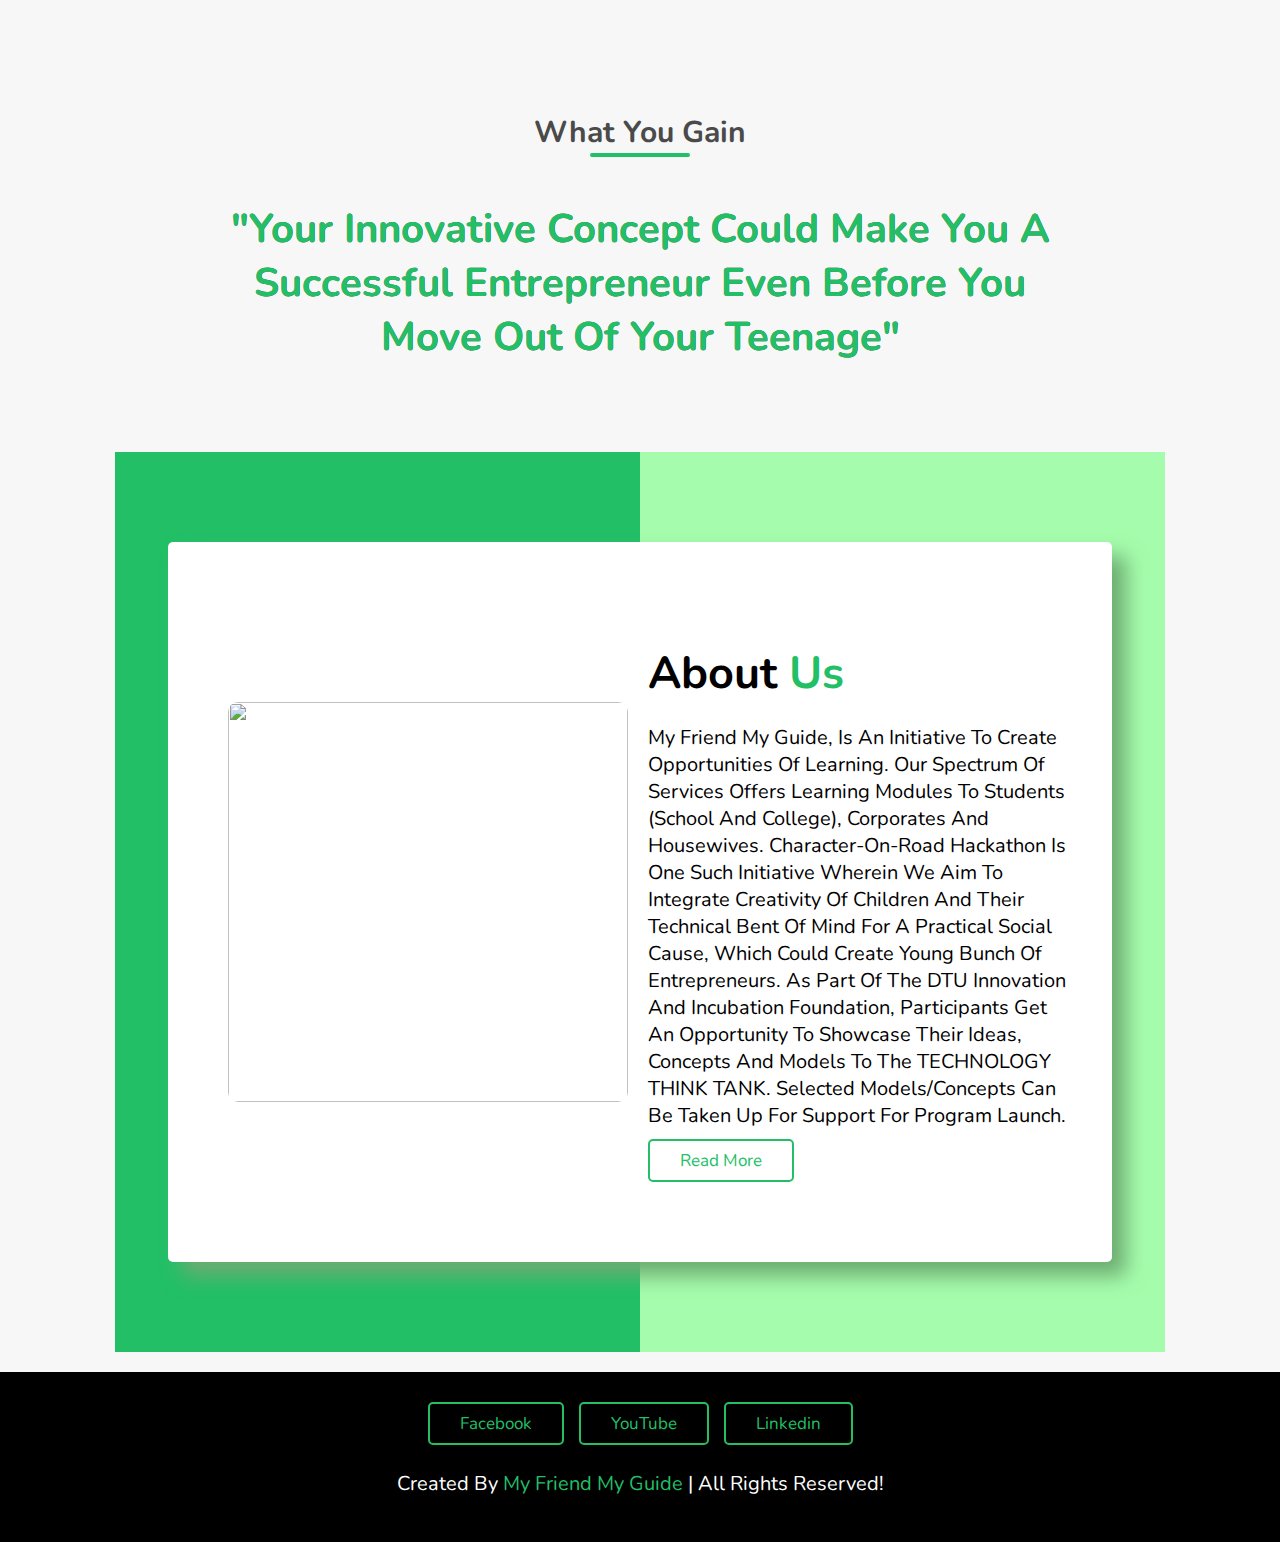
==== commit 37ecd11f: "Update index.html" ====
--- a/index.html
+++ b/index.html
@@ -45,7 +45,7 @@
     <div class="content">
         <h1>Character </h1>
         <h1>on Road </h1>
-        <p>This Hackathon is a opportunity for young school children to share their innovative concepts and make things safer on roads. Selected ideas will be given incubation support.</p>
+        <p>This Hackathon is an opportunity for young school children to share their innovative concepts and make things safer on roads. Selected ideas will be given incubation support.</p>
         <a href="https://forms.gle/9uyBrdSBNcM691EUA" target="_blank" class="btn">Register Now</a>
     </div>
 
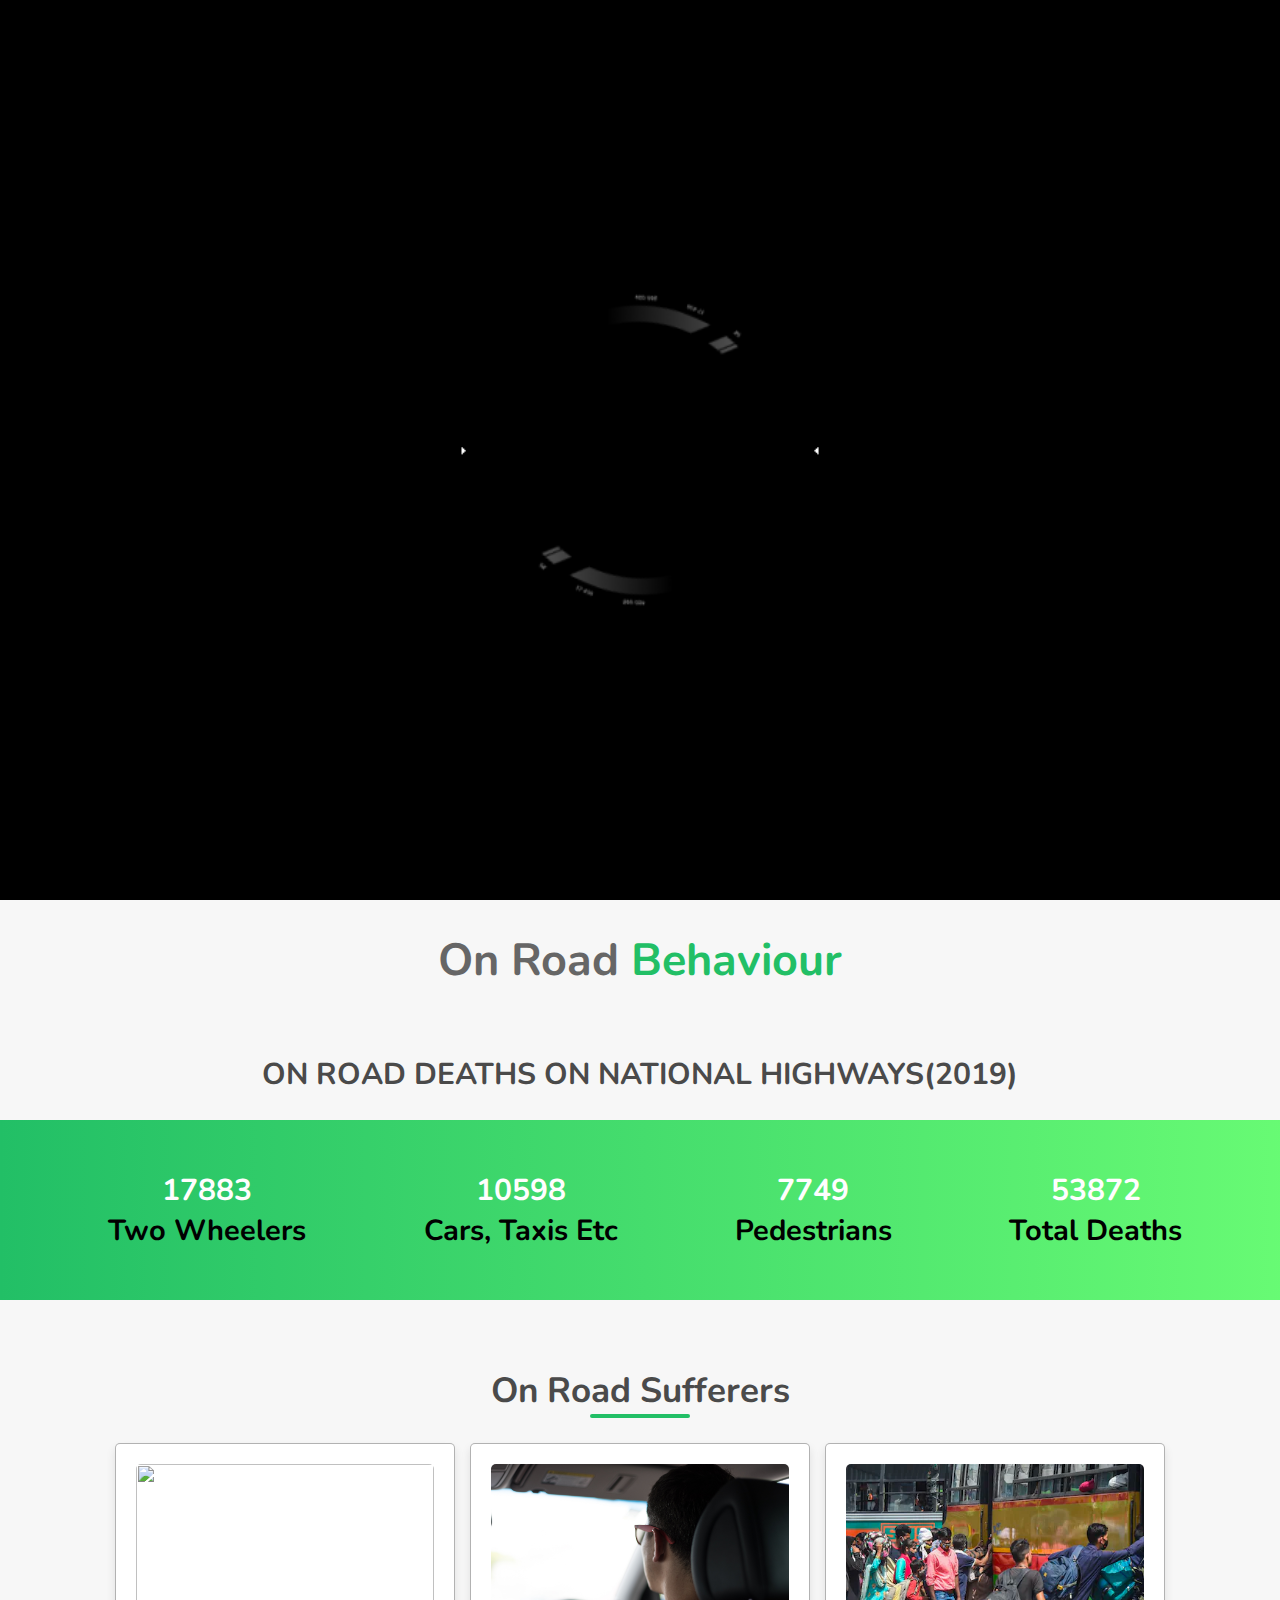
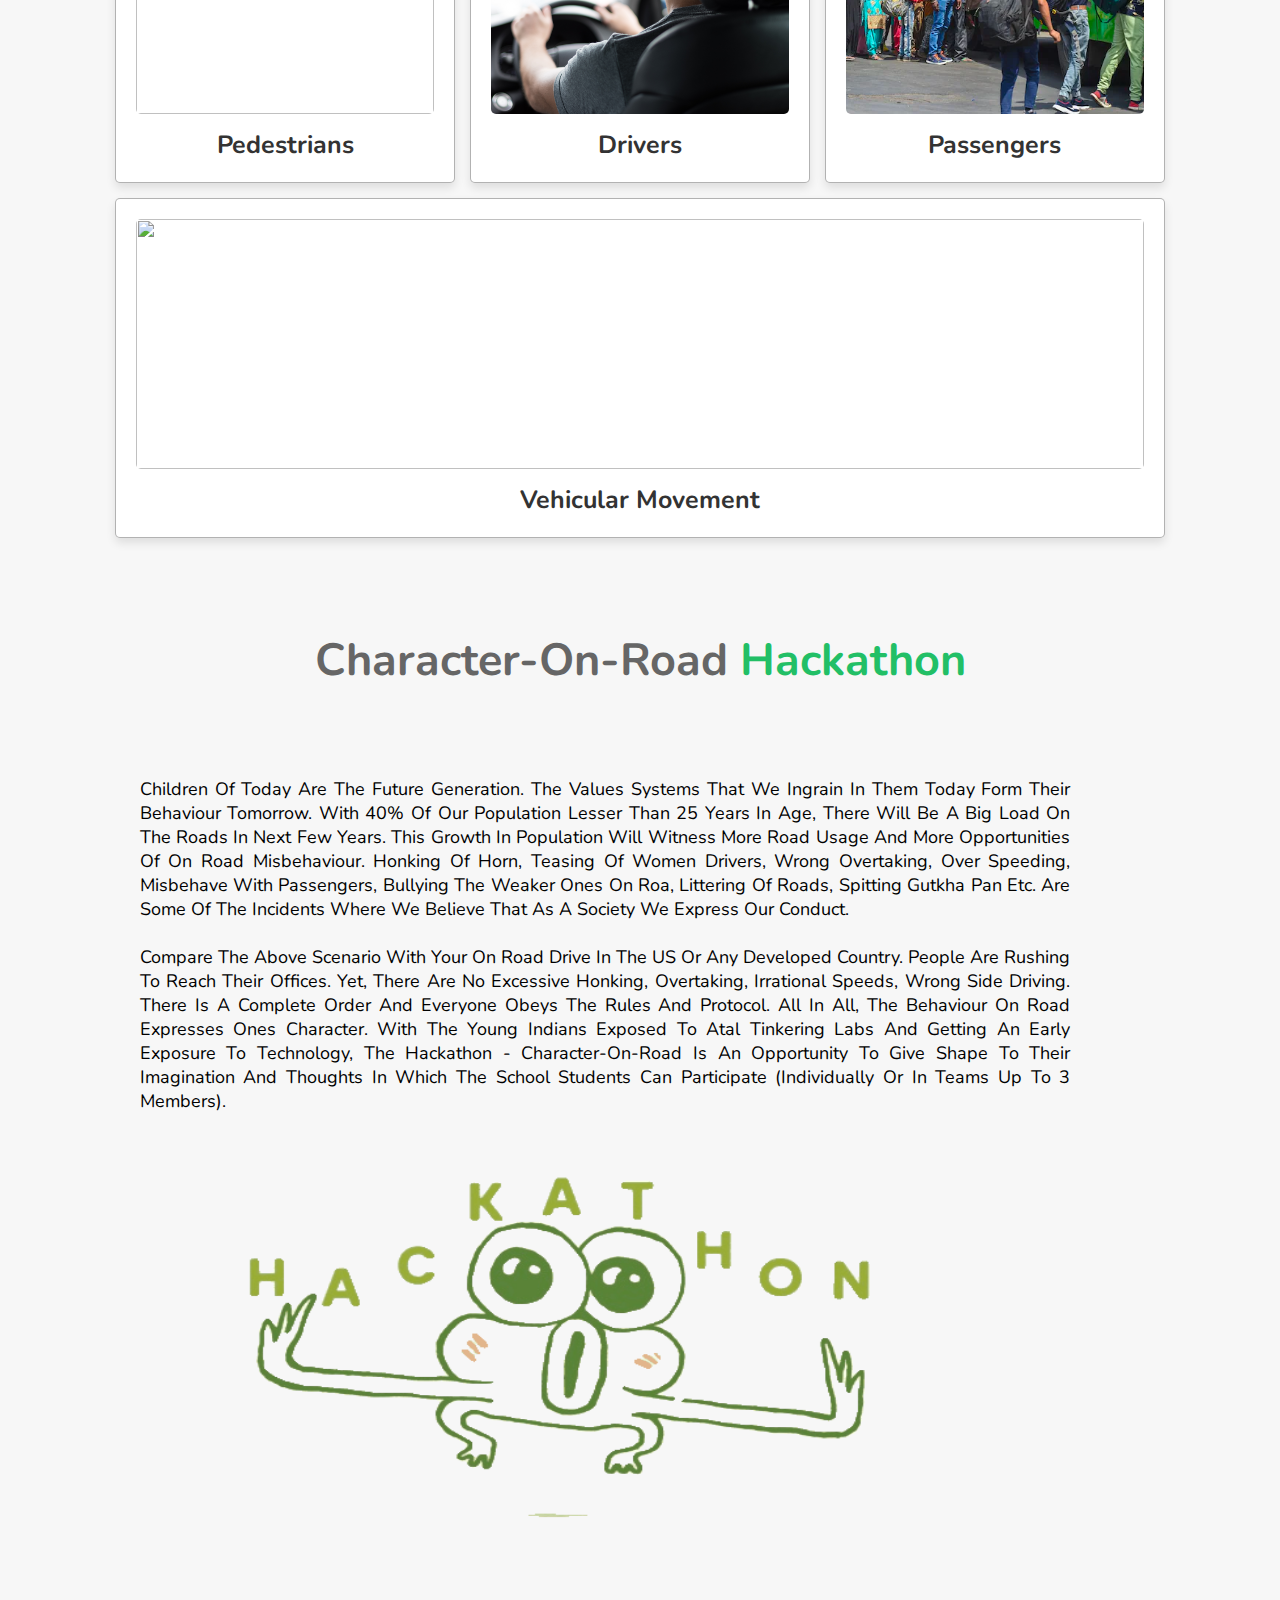
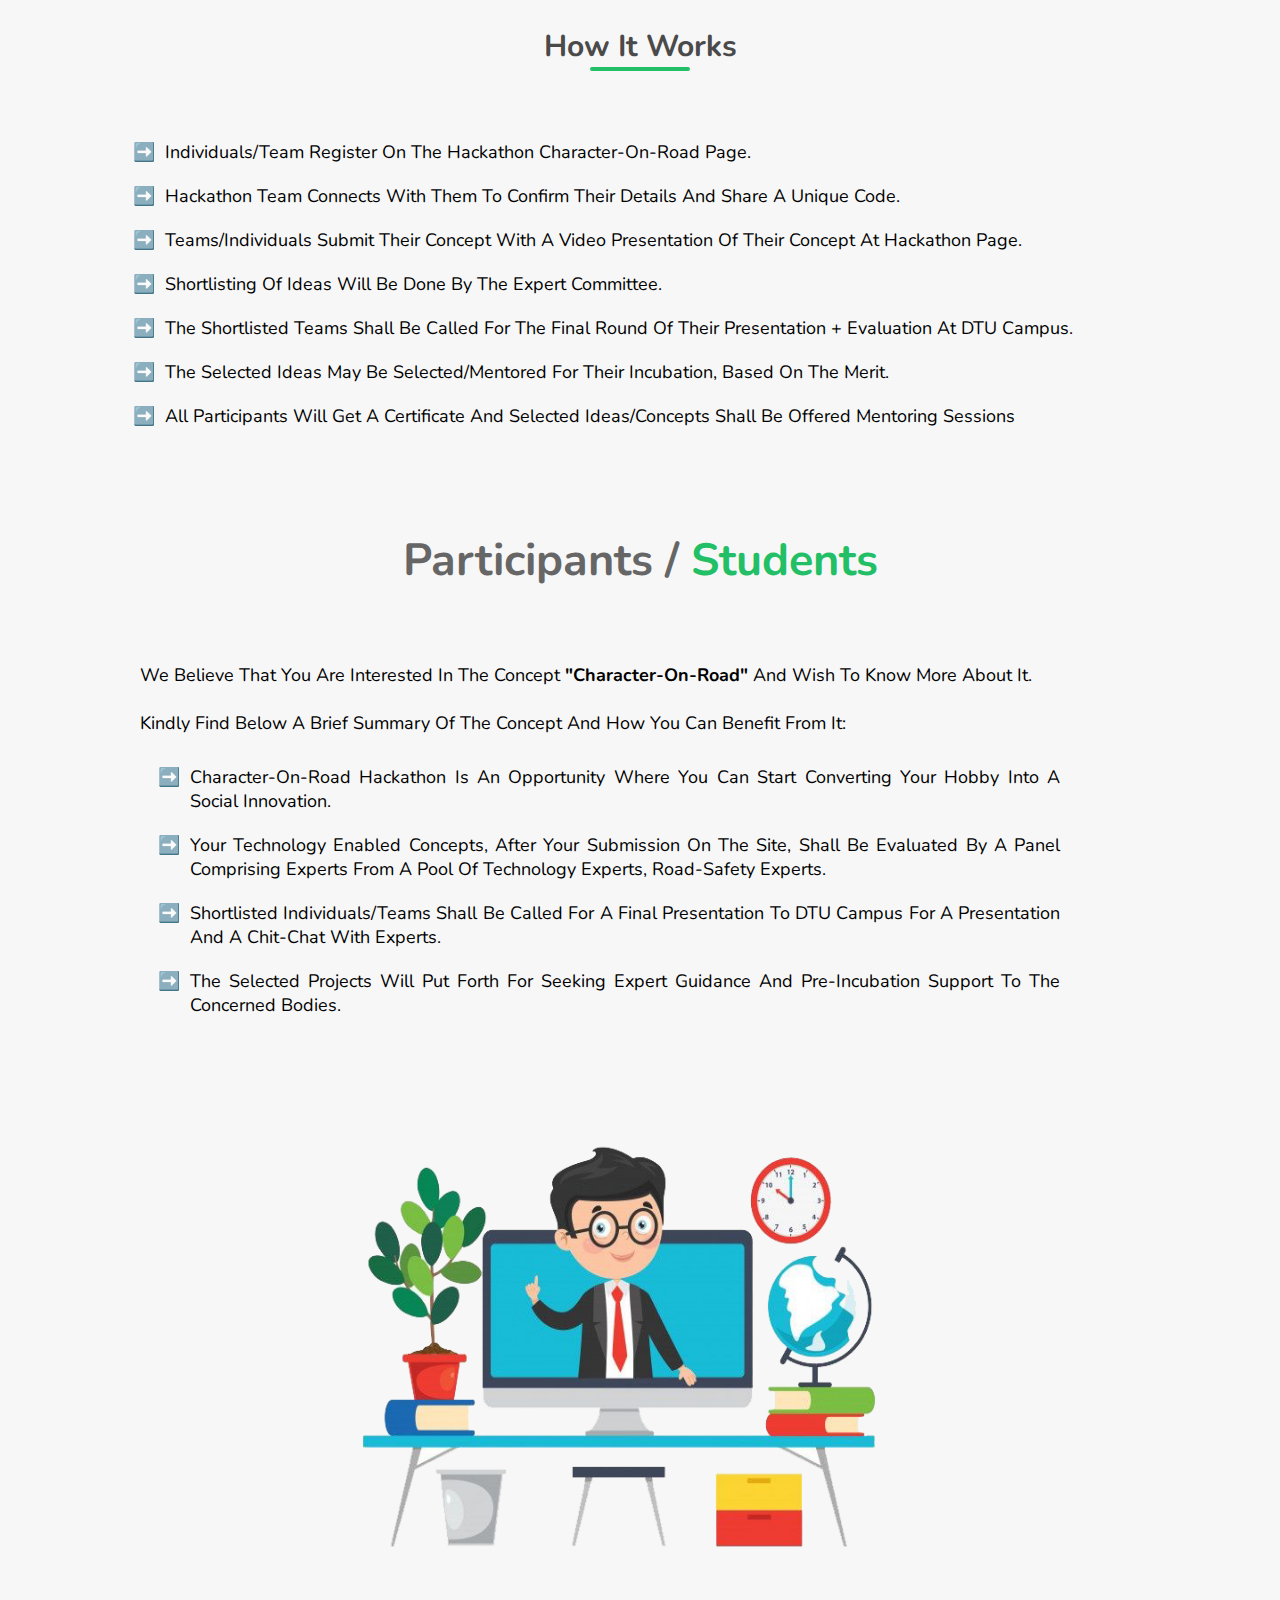
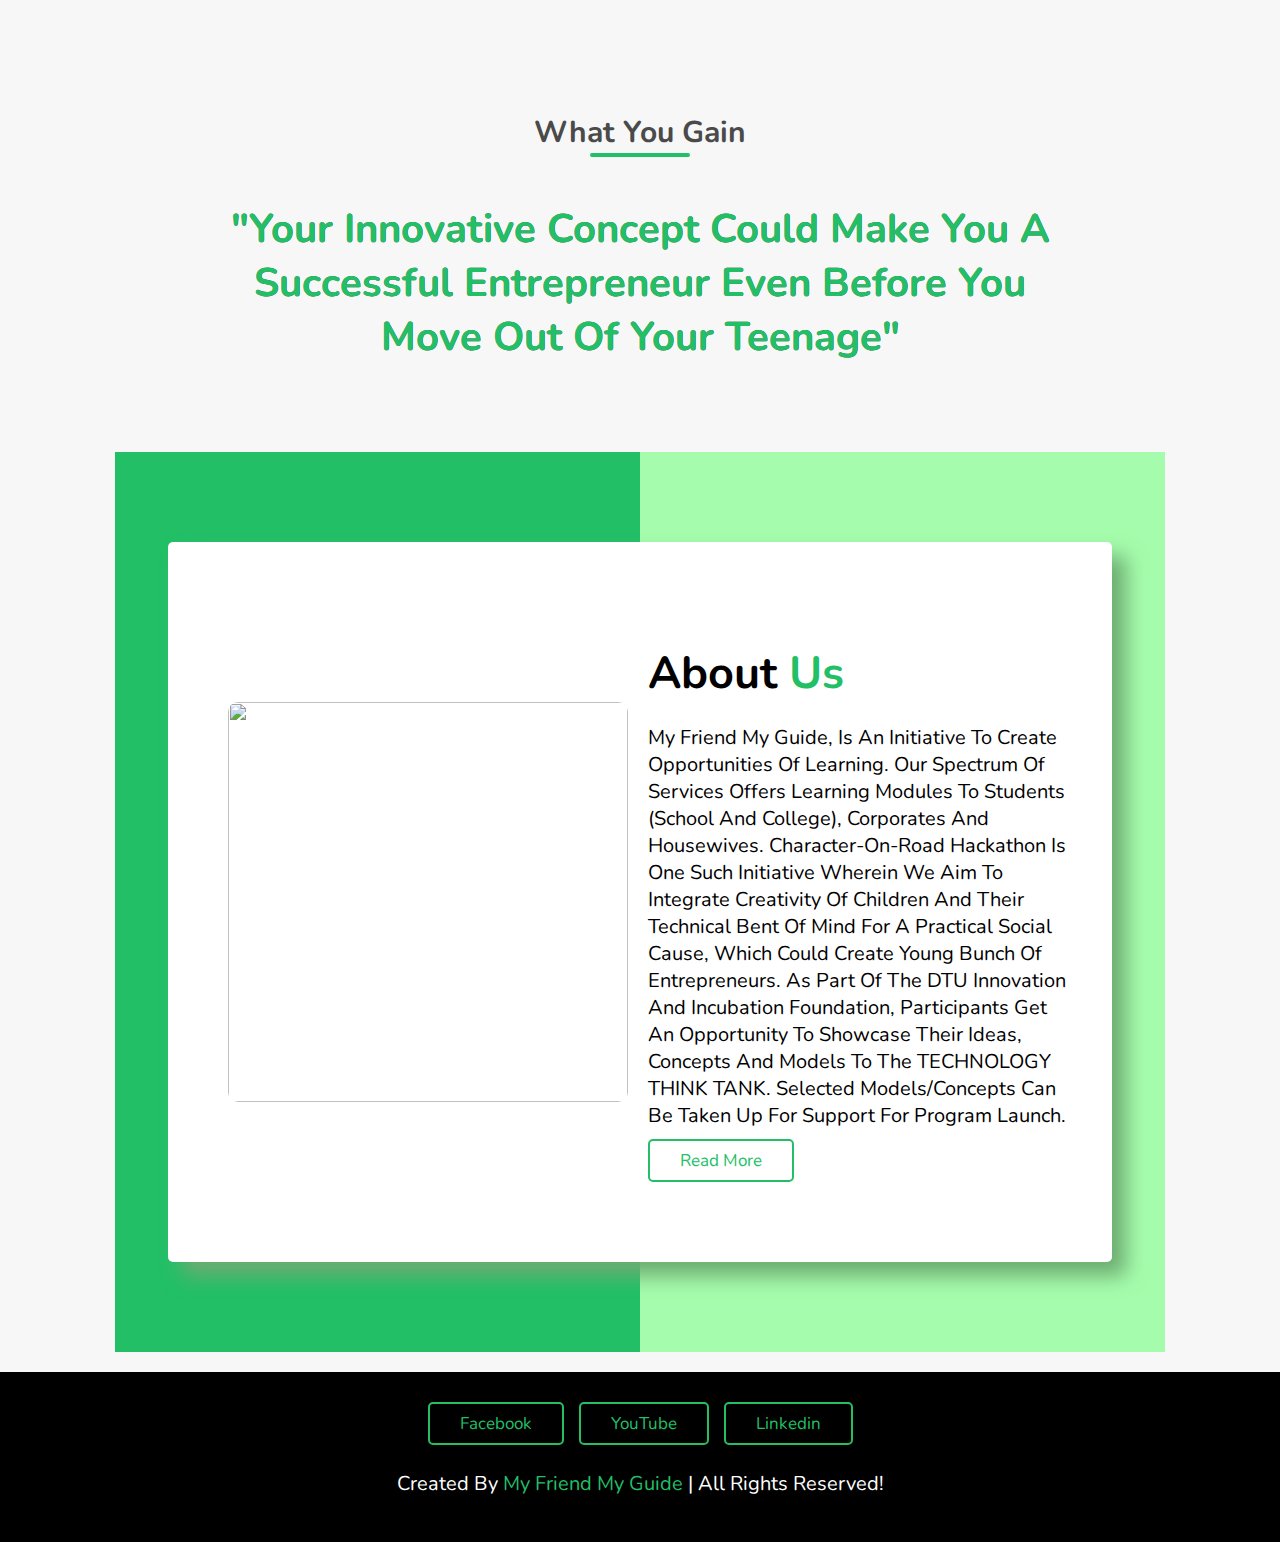
==== commit 5e7a42e6: "Update index.html" ====
--- a/index.html
+++ b/index.html
@@ -45,7 +45,7 @@
     <div class="content">
         <h1>Character </h1>
         <h1>on Road </h1>
-        <p>This Hackathon is an opportunity for young school children to share their innovative concepts and make things safer on roads. Selected ideas will be given incubation support.</p>
+        <p>This Hackathon is an opportunity for young school children to share their innovative concepts and make things safer on roads. Selected ideas may be considered for Incubation support.</p>
         <a href="https://forms.gle/9uyBrdSBNcM691EUA" target="_blank" class="btn">Register Now</a>
     </div>
 
